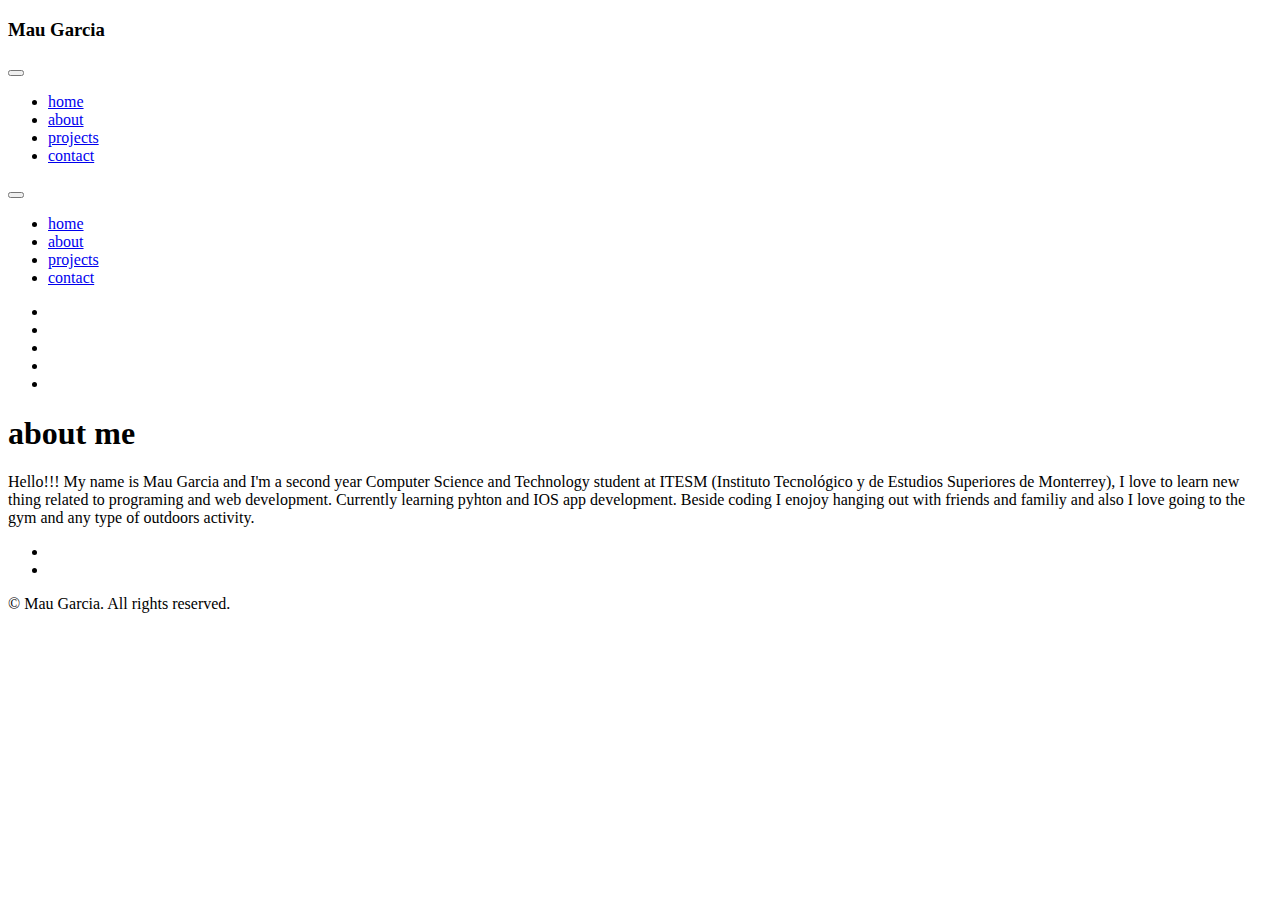
==== about.html @ 46424d96 "Add files via upload" ====
<!DOCTYPE html>
<html lang="en">
  <head>
    <meta charset="UTF-8" />
    <meta name="viewport" content="width=device-width, initial-scale=1.0" />
    <title>Mau Garcia || About</title>
    <link
      rel="stylesheet"
      href="./fontawesome-free-5.12.1-web/css/all.min.css"
    />
    <!-- css -->
    <link rel="stylesheet" href="./css/styles.css" />
  </head>

  <body>
    <!-- navbar -->
    <nav class="nav" id="nav">
      <div class="nav-center">
        <!-- nav header -->
        <div class="nav-header">
          <h3 class="title">Mau Garcia</h3>
          <button class="nav-btn" id="nav-btn">
            <i class="fas fa-bars"></i>
          </button>
        </div>
        <!-- nav links -->
        <ul class="nav-links">
          <li><a href="index.html">home</a></li>
          <li><a href="about.html">about</a></li>
          <li><a href="projects.html">projects</a></li>
          <li><a href="contact.html">contact</a></li>
        </ul>
      </div>
    </nav>
    <!-- end of navbar -->
    <!-- sidebar -->
    <aside class="sidebar" id="sidebar">
      <div>
        <button id="close-btn" class="close-btn">
          <i class="fas fa-times"></i>
        </button>
        <ul class="sidebar-links">
          <li><a href="index.html">home</a></li>
          <li><a href="about.html">about</a></li>
          <li><a href="projects.html">projects</a></li>
          <li><a href="contact.html">contact</a></li>
        </ul>
        <ul class="social-icons">
          <!-- single item -->
          <li>
            <a href="https://www.twitter.com" class="social-icon">
              <i class="fab fa-facebook"></i>
            </a>
          </li>
          <!-- end of single item -->
          <!-- single item -->
          <li>
            <a href="https://www.twitter.com" class="social-icon">
              <i class="fab fa-linkedin"></i>
            </a>
          </li>
          <!-- end of single item -->
          <!-- single item -->
          <li>
            <a
              href="https://www.twitter.com"
              class="social-icon"
              target="blank"
            >
              <i class="fab fa-squarespace"></i>
            </a>
          </li>
          <!-- end of single item -->
          <!-- single item -->
          <li>
            <a
              href="https://www.twitter.com"
              class="social-icon"
              target="blank"
            >
              <i class="fab fa-behance"></i>
            </a>
          </li>
          <!-- end of single item -->
          <!-- single item -->
          <li>
            <a
              href="https://www.twitter.com"
              class="social-icon"
              target="blank"
            >
              <i class="fab fa-instagram"></i>
            </a>
          </li>
          <!-- end of single item -->
        </ul>
      </div>
    </aside>
    <!-- end of sidebar -->

    <!-- ############## -->
    <!-- ############## -->
    <!-- ############## -->
    <!-- ############## -->

    <section class="section single-page">
      <!-- section-title -->
      <div class="section-title">
        <h1>about me</h1>
        <div class="underline"></div>
      </div>
      <!-- end section-title -->
      <div class="section-center page-info">
        <!-- about page -->
        <p class="info-contact">
          Hello!!! My name is Mau Garcia and I'm a second year Computer Science
          and Technology student at ITESM (Instituto Tecnológico y de Estudios
          Superiores de Monterrey), I love to learn new thing related to
          programing and web development. Currently learning pyhton and IOS app
          development. Beside coding I enojoy hanging out with friends and
          familiy and also I love going to the gym and any type of outdoors
          activity.
        </p>
      </div>
    </section>
    <!-- ############## -->
    <!-- ############## -->
    <!-- ############## -->
    <!-- ############## -->

    <!-- footer -->
    <footer class="footer">
      <ul class="social-icons">
        <!-- single item -->
        <li>
          <a href="https://github.com/maugarciav" class="social-icon">
            <i class="fab fa-github"></i>
          </a>
        </li>
        <!-- end of single item -->
        <!-- single item -->
        <li>
          <a
            href="https://www.linkedin.com/in/mau-garcia-villanueva-231003251/"
            class="social-icon"
          >
            <i class="fab fa-linkedin"></i>
          </a>
          <!-- end of single item -->
        </li>
      </ul>
      <p>&copy; <span id="date"></span> Mau Garcia. All rights reserved.</p>
    </footer>

    <script src="./js/app.js"></script>
  </body>
</html>
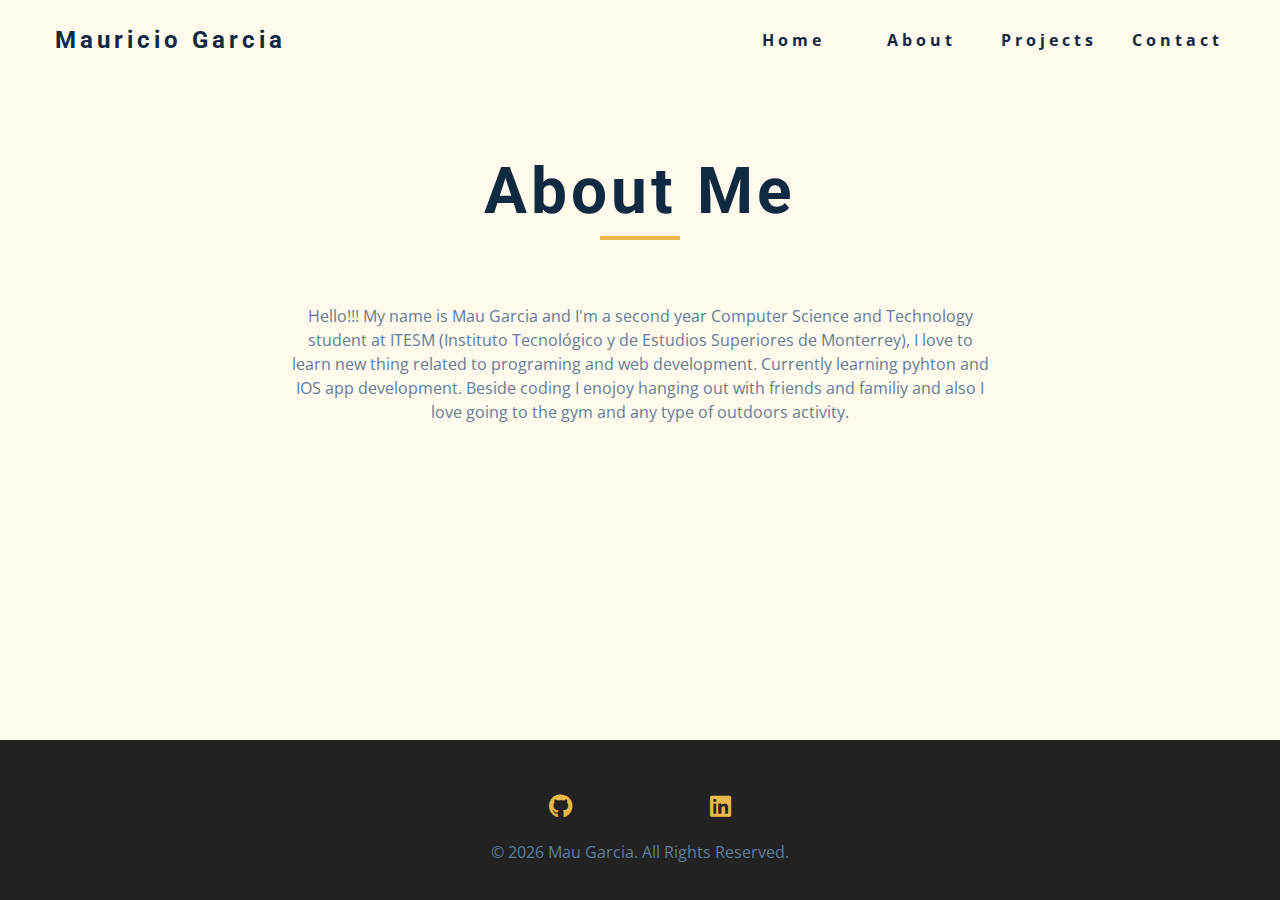
==== commit 5df018f1: "Update about.html" ====
--- a/about.html
+++ b/about.html
@@ -3,7 +3,7 @@
   <head>
     <meta charset="UTF-8" />
     <meta name="viewport" content="width=device-width, initial-scale=1.0" />
-    <title>Mau Garcia || About</title>
+    <title>Mauricio Garcia || About</title>
     <link
       rel="stylesheet"
       href="./fontawesome-free-5.12.1-web/css/all.min.css"
@@ -18,7 +18,7 @@
       <div class="nav-center">
         <!-- nav header -->
         <div class="nav-header">
-          <h3 class="title">Mau Garcia</h3>
+          <h3 class="title">Mauricio Garcia</h3>
           <button class="nav-btn" id="nav-btn">
             <i class="fas fa-bars"></i>
           </button>
--- a/fontawesome-free-5.12.1-web/css/all.min.css
+++ b/fontawesome-free-5.12.1-web/css/all.min.css
@@ -0,0 +1,5 @@
+/*!
+ * Font Awesome Free 5.12.1 by @fontawesome - https://fontawesome.com
+ * License - https://fontawesome.com/license/free (Icons: CC BY 4.0, Fonts: SIL OFL 1.1, Code: MIT License)
+ */
+.fa,.fab,.fad,.fal,.far,.fas{-moz-osx-font-smoothing:grayscale;-webkit-font-smoothing:antialiased;display:inline-block;font-style:normal;font-variant:normal;text-rendering:auto;line-height:1}.fa-lg{font-size:1.33333em;line-height:.75em;vertical-align:-.0667em}.fa-xs{font-size:.75em}.fa-sm{font-size:.875em}.fa-1x{font-size:1em}.fa-2x{font-size:2em}.fa-3x{font-size:3em}.fa-4x{font-size:4em}.fa-5x{font-size:5em}.fa-6x{font-size:6em}.fa-7x{font-size:7em}.fa-8x{font-size:8em}.fa-9x{font-size:9em}.fa-10x{font-size:10em}.fa-fw{text-align:center;width:1.25em}.fa-ul{list-style-type:none;margin-left:2.5em;padding-left:0}.fa-ul>li{position:relative}.fa-li{left:-2em;position:absolute;text-align:center;width:2em;line-height:inherit}.fa-border{border:.08em solid #eee;border-radius:.1em;padding:.2em .25em .15em}.fa-pull-left{float:left}.fa-pull-right{float:right}.fa.fa-pull-left,.fab.fa-pull-left,.fal.fa-pull-left,.far.fa-pull-left,.fas.fa-pull-left{margin-right:.3em}.fa.fa-pull-right,.fab.fa-pull-right,.fal.fa-pull-right,.far.fa-pull-right,.fas.fa-pull-right{margin-left:.3em}.fa-spin{-webkit-animation:fa-spin 2s linear infinite;animation:fa-spin 2s linear infinite}.fa-pulse{-webkit-animation:fa-spin 1s steps(8) infinite;animation:fa-spin 1s steps(8) infinite}@-webkit-keyframes fa-spin{0%{-webkit-transform:rotate(0deg);transform:rotate(0deg)}to{-webkit-transform:rotate(1turn);transform:rotate(1turn)}}@keyframes fa-spin{0%{-webkit-transform:rotate(0deg);transform:rotate(0deg)}to{-webkit-transform:rotate(1turn);transform:rotate(1turn)}}.fa-rotate-90{-ms-filter:"progid:DXImageTransform.Microsoft.BasicImage(rotation=1)";-webkit-transform:rotate(90deg);transform:rotate(90deg)}.fa-rotate-180{-ms-filter:"progid:DXImageTransform.Microsoft.BasicImage(rotation=2)";-webkit-transform:rotate(180deg);transform:rotate(180deg)}.fa-rotate-270{-ms-filter:"progid:DXImageTransform.Microsoft.BasicImage(rotation=3)";-webkit-transform:rotate(270deg);transform:rotate(270deg)}.fa-flip-horizontal{-ms-filter:"progid:DXImageTransform.Microsoft.BasicImage(rotation=0, mirror=1)";-webkit-transform:scaleX(-1);transform:scaleX(-1)}.fa-flip-vertical{-webkit-transform:scaleY(-1);transform:scaleY(-1)}.fa-flip-both,.fa-flip-horizontal.fa-flip-vertical,.fa-flip-vertical{-ms-filter:"progid:DXImageTransform.Microsoft.BasicImage(rotation=2, mirror=1)"}.fa-flip-both,.fa-flip-horizontal.fa-flip-vertical{-webkit-transform:scale(-1);transform:scale(-1)}:root .fa-flip-both,:root .fa-flip-horizontal,:root .fa-flip-vertical,:root .fa-rotate-90,:root .fa-rotate-180,:root .fa-rotate-270{-webkit-filter:none;filter:none}.fa-stack{display:inline-block;height:2em;line-height:2em;position:relative;vertical-align:middle;width:2.5em}.fa-stack-1x,.fa-stack-2x{left:0;position:absolute;text-align:center;width:100%}.fa-stack-1x{line-height:inherit}.fa-stack-2x{font-size:2em}.fa-inverse{color:#fff}.fa-500px:before{content:"\f26e"}.fa-accessible-icon:before{content:"\f368"}.fa-accusoft:before{content:"\f369"}.fa-acquisitions-incorporated:before{content:"\f6af"}.fa-ad:before{content:"\f641"}.fa-address-book:before{content:"\f2b9"}.fa-address-card:before{content:"\f2bb"}.fa-adjust:before{content:"\f042"}.fa-adn:before{content:"\f170"}.fa-adobe:before{content:"\f778"}.fa-adversal:before{content:"\f36a"}.fa-affiliatetheme:before{content:"\f36b"}.fa-air-freshener:before{content:"\f5d0"}.fa-airbnb:before{content:"\f834"}.fa-algolia:before{content:"\f36c"}.fa-align-center:before{content:"\f037"}.fa-align-justify:before{content:"\f039"}.fa-align-left:before{content:"\f036"}.fa-align-right:before{content:"\f038"}.fa-alipay:before{content:"\f642"}.fa-allergies:before{content:"\f461"}.fa-amazon:before{content:"\f270"}.fa-amazon-pay:before{content:"\f42c"}.fa-ambulance:before{content:"\f0f9"}.fa-american-sign-language-interpreting:before{content:"\f2a3"}.fa-amilia:before{content:"\f36d"}.fa-anchor:before{content:"\f13d"}.fa-android:before{content:"\f17b"}.fa-angellist:before{content:"\f209"}.fa-angle-double-down:before{content:"\f103"}.fa-angle-double-left:before{content:"\f100"}.fa-angle-double-right:before{content:"\f101"}.fa-angle-double-up:before{content:"\f102"}.fa-angle-down:before{content:"\f107"}.fa-angle-left:before{content:"\f104"}.fa-angle-right:before{content:"\f105"}.fa-angle-up:before{content:"\f106"}.fa-angry:before{content:"\f556"}.fa-angrycreative:before{content:"\f36e"}.fa-angular:before{content:"\f420"}.fa-ankh:before{content:"\f644"}.fa-app-store:before{content:"\f36f"}.fa-app-store-ios:before{content:"\f370"}.fa-apper:before{content:"\f371"}.fa-apple:before{content:"\f179"}.fa-apple-alt:before{content:"\f5d1"}.fa-apple-pay:before{content:"\f415"}.fa-archive:before{content:"\f187"}.fa-archway:before{content:"\f557"}.fa-arrow-alt-circle-down:before{content:"\f358"}.fa-arrow-alt-circle-left:before{content:"\f359"}.fa-arrow-alt-circle-right:before{content:"\f35a"}.fa-arrow-alt-circle-up:before{content:"\f35b"}.fa-arrow-circle-down:before{content:"\f0ab"}.fa-arrow-circle-left:before{content:"\f0a8"}.fa-arrow-circle-right:before{content:"\f0a9"}.fa-arrow-circle-up:before{content:"\f0aa"}.fa-arrow-down:before{content:"\f063"}.fa-arrow-left:before{content:"\f060"}.fa-arrow-right:before{content:"\f061"}.fa-arrow-up:before{content:"\f062"}.fa-arrows-alt:before{content:"\f0b2"}.fa-arrows-alt-h:before{content:"\f337"}.fa-arrows-alt-v:before{content:"\f338"}.fa-artstation:before{content:"\f77a"}.fa-assistive-listening-systems:before{content:"\f2a2"}.fa-asterisk:before{content:"\f069"}.fa-asymmetrik:before{content:"\f372"}.fa-at:before{content:"\f1fa"}.fa-atlas:before{content:"\f558"}.fa-atlassian:before{content:"\f77b"}.fa-atom:before{content:"\f5d2"}.fa-audible:before{content:"\f373"}.fa-audio-description:before{content:"\f29e"}.fa-autoprefixer:before{content:"\f41c"}.fa-avianex:before{content:"\f374"}.fa-aviato:before{content:"\f421"}.fa-award:before{content:"\f559"}.fa-aws:before{content:"\f375"}.fa-baby:before{content:"\f77c"}.fa-baby-carriage:before{content:"\f77d"}.fa-backspace:before{content:"\f55a"}.fa-backward:before{content:"\f04a"}.fa-bacon:before{content:"\f7e5"}.fa-bahai:before{content:"\f666"}.fa-balance-scale:before{content:"\f24e"}.fa-balance-scale-left:before{content:"\f515"}.fa-balance-scale-right:before{content:"\f516"}.fa-ban:before{content:"\f05e"}.fa-band-aid:before{content:"\f462"}.fa-bandcamp:before{content:"\f2d5"}.fa-barcode:before{content:"\f02a"}.fa-bars:before{content:"\f0c9"}.fa-baseball-ball:before{content:"\f433"}.fa-basketball-ball:before{content:"\f434"}.fa-bath:before{content:"\f2cd"}.fa-battery-empty:before{content:"\f244"}.fa-battery-full:before{content:"\f240"}.fa-battery-half:before{content:"\f242"}.fa-battery-quarter:before{content:"\f243"}.fa-battery-three-quarters:before{content:"\f241"}.fa-battle-net:before{content:"\f835"}.fa-bed:before{content:"\f236"}.fa-beer:before{content:"\f0fc"}.fa-behance:before{content:"\f1b4"}.fa-behance-square:before{content:"\f1b5"}.fa-bell:before{content:"\f0f3"}.fa-bell-slash:before{content:"\f1f6"}.fa-bezier-curve:before{content:"\f55b"}.fa-bible:before{content:"\f647"}.fa-bicycle:before{content:"\f206"}.fa-biking:before{content:"\f84a"}.fa-bimobject:before{content:"\f378"}.fa-binoculars:before{content:"\f1e5"}.fa-biohazard:before{content:"\f780"}.fa-birthday-cake:before{content:"\f1fd"}.fa-bitbucket:before{content:"\f171"}.fa-bitcoin:before{content:"\f379"}.fa-bity:before{content:"\f37a"}.fa-black-tie:before{content:"\f27e"}.fa-blackberry:before{content:"\f37b"}.fa-blender:before{content:"\f517"}.fa-blender-phone:before{content:"\f6b6"}.fa-blind:before{content:"\f29d"}.fa-blog:before{content:"\f781"}.fa-blogger:before{content:"\f37c"}.fa-blogger-b:before{content:"\f37d"}.fa-bluetooth:before{content:"\f293"}.fa-bluetooth-b:before{content:"\f294"}.fa-bold:before{content:"\f032"}.fa-bolt:before{content:"\f0e7"}.fa-bomb:before{content:"\f1e2"}.fa-bone:before{content:"\f5d7"}.fa-bong:before{content:"\f55c"}.fa-book:before{content:"\f02d"}.fa-book-dead:before{content:"\f6b7"}.fa-book-medical:before{content:"\f7e6"}.fa-book-open:before{content:"\f518"}.fa-book-reader:before{content:"\f5da"}.fa-bookmark:before{content:"\f02e"}.fa-bootstrap:before{content:"\f836"}.fa-border-all:before{content:"\f84c"}.fa-border-none:before{content:"\f850"}.fa-border-style:before{content:"\f853"}.fa-bowling-ball:before{content:"\f436"}.fa-box:before{content:"\f466"}.fa-box-open:before{content:"\f49e"}.fa-boxes:before{content:"\f468"}.fa-braille:before{content:"\f2a1"}.fa-brain:before{content:"\f5dc"}.fa-bread-slice:before{content:"\f7ec"}.fa-briefcase:before{content:"\f0b1"}.fa-briefcase-medical:before{content:"\f469"}.fa-broadcast-tower:before{content:"\f519"}.fa-broom:before{content:"\f51a"}.fa-brush:before{content:"\f55d"}.fa-btc:before{content:"\f15a"}.fa-buffer:before{content:"\f837"}.fa-bug:before{content:"\f188"}.fa-building:before{content:"\f1ad"}.fa-bullhorn:before{content:"\f0a1"}.fa-bullseye:before{content:"\f140"}.fa-burn:before{content:"\f46a"}.fa-buromobelexperte:before{content:"\f37f"}.fa-bus:before{content:"\f207"}.fa-bus-alt:before{content:"\f55e"}.fa-business-time:before{content:"\f64a"}.fa-buy-n-large:before{content:"\f8a6"}.fa-buysellads:before{content:"\f20d"}.fa-calculator:before{content:"\f1ec"}.fa-calendar:before{content:"\f133"}.fa-calendar-alt:before{content:"\f073"}.fa-calendar-check:before{content:"\f274"}.fa-calendar-day:before{content:"\f783"}.fa-calendar-minus:before{content:"\f272"}.fa-calendar-plus:before{content:"\f271"}.fa-calendar-times:before{content:"\f273"}.fa-calendar-week:before{content:"\f784"}.fa-camera:before{content:"\f030"}.fa-camera-retro:before{content:"\f083"}.fa-campground:before{content:"\f6bb"}.fa-canadian-maple-leaf:before{content:"\f785"}.fa-candy-cane:before{content:"\f786"}.fa-cannabis:before{content:"\f55f"}.fa-capsules:before{content:"\f46b"}.fa-car:before{content:"\f1b9"}.fa-car-alt:before{content:"\f5de"}.fa-car-battery:before{content:"\f5df"}.fa-car-crash:before{content:"\f5e1"}.fa-car-side:before{content:"\f5e4"}.fa-caravan:before{content:"\f8ff"}.fa-caret-down:before{content:"\f0d7"}.fa-caret-left:before{content:"\f0d9"}.fa-caret-right:before{content:"\f0da"}.fa-caret-square-down:before{content:"\f150"}.fa-caret-square-left:before{content:"\f191"}.fa-caret-square-right:before{content:"\f152"}.fa-caret-square-up:before{content:"\f151"}.fa-caret-up:before{content:"\f0d8"}.fa-carrot:before{content:"\f787"}.fa-cart-arrow-down:before{content:"\f218"}.fa-cart-plus:before{content:"\f217"}.fa-cash-register:before{content:"\f788"}.fa-cat:before{content:"\f6be"}.fa-cc-amazon-pay:before{content:"\f42d"}.fa-cc-amex:before{content:"\f1f3"}.fa-cc-apple-pay:before{content:"\f416"}.fa-cc-diners-club:before{content:"\f24c"}.fa-cc-discover:before{content:"\f1f2"}.fa-cc-jcb:before{content:"\f24b"}.fa-cc-mastercard:before{content:"\f1f1"}.fa-cc-paypal:before{content:"\f1f4"}.fa-cc-stripe:before{content:"\f1f5"}.fa-cc-visa:before{content:"\f1f0"}.fa-centercode:before{content:"\f380"}.fa-centos:before{content:"\f789"}.fa-certificate:before{content:"\f0a3"}.fa-chair:before{content:"\f6c0"}.fa-chalkboard:before{content:"\f51b"}.fa-chalkboard-teacher:before{content:"\f51c"}.fa-charging-station:before{content:"\f5e7"}.fa-chart-area:before{content:"\f1fe"}.fa-chart-bar:before{content:"\f080"}.fa-chart-line:before{content:"\f201"}.fa-chart-pie:before{content:"\f200"}.fa-check:before{content:"\f00c"}.fa-check-circle:before{content:"\f058"}.fa-check-double:before{content:"\f560"}.fa-check-square:before{content:"\f14a"}.fa-cheese:before{content:"\f7ef"}.fa-chess:before{content:"\f439"}.fa-chess-bishop:before{content:"\f43a"}.fa-chess-board:before{content:"\f43c"}.fa-chess-king:before{content:"\f43f"}.fa-chess-knight:before{content:"\f441"}.fa-chess-pawn:before{content:"\f443"}.fa-chess-queen:before{content:"\f445"}.fa-chess-rook:before{content:"\f447"}.fa-chevron-circle-down:before{content:"\f13a"}.fa-chevron-circle-left:before{content:"\f137"}.fa-chevron-circle-right:before{content:"\f138"}.fa-chevron-circle-up:before{content:"\f139"}.fa-chevron-down:before{content:"\f078"}.fa-chevron-left:before{content:"\f053"}.fa-chevron-right:before{content:"\f054"}.fa-chevron-up:before{content:"\f077"}.fa-child:before{content:"\f1ae"}.fa-chrome:before{content:"\f268"}.fa-chromecast:before{content:"\f838"}.fa-church:before{content:"\f51d"}.fa-circle:before{content:"\f111"}.fa-circle-notch:before{content:"\f1ce"}.fa-city:before{content:"\f64f"}.fa-clinic-medical:before{content:"\f7f2"}.fa-clipboard:before{content:"\f328"}.fa-clipboard-check:before{content:"\f46c"}.fa-clipboard-list:before{content:"\f46d"}.fa-clock:before{content:"\f017"}.fa-clone:before{content:"\f24d"}.fa-closed-captioning:before{content:"\f20a"}.fa-cloud:before{content:"\f0c2"}.fa-cloud-download-alt:before{content:"\f381"}.fa-cloud-meatball:before{content:"\f73b"}.fa-cloud-moon:before{content:"\f6c3"}.fa-cloud-moon-rain:before{content:"\f73c"}.fa-cloud-rain:before{content:"\f73d"}.fa-cloud-showers-heavy:before{content:"\f740"}.fa-cloud-sun:before{content:"\f6c4"}.fa-cloud-sun-rain:before{content:"\f743"}.fa-cloud-upload-alt:before{content:"\f382"}.fa-cloudscale:before{content:"\f383"}.fa-cloudsmith:before{content:"\f384"}.fa-cloudversify:before{content:"\f385"}.fa-cocktail:before{content:"\f561"}.fa-code:before{content:"\f121"}.fa-code-branch:before{content:"\f126"}.fa-codepen:before{content:"\f1cb"}.fa-codiepie:before{content:"\f284"}.fa-coffee:before{content:"\f0f4"}.fa-cog:before{content:"\f013"}.fa-cogs:before{content:"\f085"}.fa-coins:before{content:"\f51e"}.fa-columns:before{content:"\f0db"}.fa-comment:before{content:"\f075"}.fa-comment-alt:before{content:"\f27a"}.fa-comment-dollar:before{content:"\f651"}.fa-comment-dots:before{content:"\f4ad"}.fa-comment-medical:before{content:"\f7f5"}.fa-comment-slash:before{content:"\f4b3"}.fa-comments:before{content:"\f086"}.fa-comments-dollar:before{content:"\f653"}.fa-compact-disc:before{content:"\f51f"}.fa-compass:before{content:"\f14e"}.fa-compress:before{content:"\f066"}.fa-compress-alt:before{content:"\f422"}.fa-compress-arrows-alt:before{content:"\f78c"}.fa-concierge-bell:before{content:"\f562"}.fa-confluence:before{content:"\f78d"}.fa-connectdevelop:before{content:"\f20e"}.fa-contao:before{content:"\f26d"}.fa-cookie:before{content:"\f563"}.fa-cookie-bite:before{content:"\f564"}.fa-copy:before{content:"\f0c5"}.fa-copyright:before{content:"\f1f9"}.fa-cotton-bureau:before{content:"\f89e"}.fa-couch:before{content:"\f4b8"}.fa-cpanel:before{content:"\f388"}.fa-creative-commons:before{content:"\f25e"}.fa-creative-commons-by:before{content:"\f4e7"}.fa-creative-commons-nc:before{content:"\f4e8"}.fa-creative-commons-nc-eu:before{content:"\f4e9"}.fa-creative-commons-nc-jp:before{content:"\f4ea"}.fa-creative-commons-nd:before{content:"\f4eb"}.fa-creative-commons-pd:before{content:"\f4ec"}.fa-creative-commons-pd-alt:before{content:"\f4ed"}.fa-creative-commons-remix:before{content:"\f4ee"}.fa-creative-commons-sa:before{content:"\f4ef"}.fa-creative-commons-sampling:before{content:"\f4f0"}.fa-creative-commons-sampling-plus:before{content:"\f4f1"}.fa-creative-commons-share:before{content:"\f4f2"}.fa-creative-commons-zero:before{content:"\f4f3"}.fa-credit-card:before{content:"\f09d"}.fa-critical-role:before{content:"\f6c9"}.fa-crop:before{content:"\f125"}.fa-crop-alt:before{content:"\f565"}.fa-cross:before{content:"\f654"}.fa-crosshairs:before{content:"\f05b"}.fa-crow:before{content:"\f520"}.fa-crown:before{content:"\f521"}.fa-crutch:before{content:"\f7f7"}.fa-css3:before{content:"\f13c"}.fa-css3-alt:before{content:"\f38b"}.fa-cube:before{content:"\f1b2"}.fa-cubes:before{content:"\f1b3"}.fa-cut:before{content:"\f0c4"}.fa-cuttlefish:before{content:"\f38c"}.fa-d-and-d:before{content:"\f38d"}.fa-d-and-d-beyond:before{content:"\f6ca"}.fa-dailymotion:before{content:"\f952"}.fa-dashcube:before{content:"\f210"}.fa-database:before{content:"\f1c0"}.fa-deaf:before{content:"\f2a4"}.fa-delicious:before{content:"\f1a5"}.fa-democrat:before{content:"\f747"}.fa-deploydog:before{content:"\f38e"}.fa-deskpro:before{content:"\f38f"}.fa-desktop:before{content:"\f108"}.fa-dev:before{content:"\f6cc"}.fa-deviantart:before{content:"\f1bd"}.fa-dharmachakra:before{content:"\f655"}.fa-dhl:before{content:"\f790"}.fa-diagnoses:before{content:"\f470"}.fa-diaspora:before{content:"\f791"}.fa-dice:before{content:"\f522"}.fa-dice-d20:before{content:"\f6cf"}.fa-dice-d6:before{content:"\f6d1"}.fa-dice-five:before{content:"\f523"}.fa-dice-four:before{content:"\f524"}.fa-dice-one:before{content:"\f525"}.fa-dice-six:before{content:"\f526"}.fa-dice-three:before{content:"\f527"}.fa-dice-two:before{content:"\f528"}.fa-digg:before{content:"\f1a6"}.fa-digital-ocean:before{content:"\f391"}.fa-digital-tachograph:before{content:"\f566"}.fa-directions:before{content:"\f5eb"}.fa-discord:before{content:"\f392"}.fa-discourse:before{content:"\f393"}.fa-divide:before{content:"\f529"}.fa-dizzy:before{content:"\f567"}.fa-dna:before{content:"\f471"}.fa-dochub:before{content:"\f394"}.fa-docker:before{content:"\f395"}.fa-dog:before{content:"\f6d3"}.fa-dollar-sign:before{content:"\f155"}.fa-dolly:before{content:"\f472"}.fa-dolly-flatbed:before{content:"\f474"}.fa-donate:before{content:"\f4b9"}.fa-door-closed:before{content:"\f52a"}.fa-door-open:before{content:"\f52b"}.fa-dot-circle:before{content:"\f192"}.fa-dove:before{content:"\f4ba"}.fa-download:before{content:"\f019"}.fa-draft2digital:before{content:"\f396"}.fa-drafting-compass:before{content:"\f568"}.fa-dragon:before{content:"\f6d5"}.fa-draw-polygon:before{content:"\f5ee"}.fa-dribbble:before{content:"\f17d"}.fa-dribbble-square:before{content:"\f397"}.fa-dropbox:before{content:"\f16b"}.fa-drum:before{content:"\f569"}.fa-drum-steelpan:before{content:"\f56a"}.fa-drumstick-bite:before{content:"\f6d7"}.fa-drupal:before{content:"\f1a9"}.fa-dumbbell:before{content:"\f44b"}.fa-dumpster:before{content:"\f793"}.fa-dumpster-fire:before{content:"\f794"}.fa-dungeon:before{content:"\f6d9"}.fa-dyalog:before{content:"\f399"}.fa-earlybirds:before{content:"\f39a"}.fa-ebay:before{content:"\f4f4"}.fa-edge:before{content:"\f282"}.fa-edit:before{content:"\f044"}.fa-egg:before{content:"\f7fb"}.fa-eject:before{content:"\f052"}.fa-elementor:before{content:"\f430"}.fa-ellipsis-h:before{content:"\f141"}.fa-ellipsis-v:before{content:"\f142"}.fa-ello:before{content:"\f5f1"}.fa-ember:before{content:"\f423"}.fa-empire:before{content:"\f1d1"}.fa-envelope:before{content:"\f0e0"}.fa-envelope-open:before{content:"\f2b6"}.fa-envelope-open-text:before{content:"\f658"}.fa-envelope-square:before{content:"\f199"}.fa-envira:before{content:"\f299"}.fa-equals:before{content:"\f52c"}.fa-eraser:before{content:"\f12d"}.fa-erlang:before{content:"\f39d"}.fa-ethereum:before{content:"\f42e"}.fa-ethernet:before{content:"\f796"}.fa-etsy:before{content:"\f2d7"}.fa-euro-sign:before{content:"\f153"}.fa-evernote:before{content:"\f839"}.fa-exchange-alt:before{content:"\f362"}.fa-exclamation:before{content:"\f12a"}.fa-exclamation-circle:before{content:"\f06a"}.fa-exclamation-triangle:before{content:"\f071"}.fa-expand:before{content:"\f065"}.fa-expand-alt:before{content:"\f424"}.fa-expand-arrows-alt:before{content:"\f31e"}.fa-expeditedssl:before{content:"\f23e"}.fa-external-link-alt:before{content:"\f35d"}.fa-external-link-square-alt:before{content:"\f360"}.fa-eye:before{content:"\f06e"}.fa-eye-dropper:before{content:"\f1fb"}.fa-eye-slash:before{content:"\f070"}.fa-facebook:before{content:"\f09a"}.fa-facebook-f:before{content:"\f39e"}.fa-facebook-messenger:before{content:"\f39f"}.fa-facebook-square:before{content:"\f082"}.fa-fan:before{content:"\f863"}.fa-fantasy-flight-games:before{content:"\f6dc"}.fa-fast-backward:before{content:"\f049"}.fa-fast-forward:before{content:"\f050"}.fa-fax:before{content:"\f1ac"}.fa-feather:before{content:"\f52d"}.fa-feather-alt:before{content:"\f56b"}.fa-fedex:before{content:"\f797"}.fa-fedora:before{content:"\f798"}.fa-female:before{content:"\f182"}.fa-fighter-jet:before{content:"\f0fb"}.fa-figma:before{content:"\f799"}.fa-file:before{content:"\f15b"}.fa-file-alt:before{content:"\f15c"}.fa-file-archive:before{content:"\f1c6"}.fa-file-audio:before{content:"\f1c7"}.fa-file-code:before{content:"\f1c9"}.fa-file-contract:before{content:"\f56c"}.fa-file-csv:before{content:"\f6dd"}.fa-file-download:before{content:"\f56d"}.fa-file-excel:before{content:"\f1c3"}.fa-file-export:before{content:"\f56e"}.fa-file-image:before{content:"\f1c5"}.fa-file-import:before{content:"\f56f"}.fa-file-invoice:before{content:"\f570"}.fa-file-invoice-dollar:before{content:"\f571"}.fa-file-medical:before{content:"\f477"}.fa-file-medical-alt:before{content:"\f478"}.fa-file-pdf:before{content:"\f1c1"}.fa-file-powerpoint:before{content:"\f1c4"}.fa-file-prescription:before{content:"\f572"}.fa-file-signature:before{content:"\f573"}.fa-file-upload:before{content:"\f574"}.fa-file-video:before{content:"\f1c8"}.fa-file-word:before{content:"\f1c2"}.fa-fill:before{content:"\f575"}.fa-fill-drip:before{content:"\f576"}.fa-film:before{content:"\f008"}.fa-filter:before{content:"\f0b0"}.fa-fingerprint:before{content:"\f577"}.fa-fire:before{content:"\f06d"}.fa-fire-alt:before{content:"\f7e4"}.fa-fire-extinguisher:before{content:"\f134"}.fa-firefox:before{content:"\f269"}.fa-firefox-browser:before{content:"\f907"}.fa-first-aid:before{content:"\f479"}.fa-first-order:before{content:"\f2b0"}.fa-first-order-alt:before{content:"\f50a"}.fa-firstdraft:before{content:"\f3a1"}.fa-fish:before{content:"\f578"}.fa-fist-raised:before{content:"\f6de"}.fa-flag:before{content:"\f024"}.fa-flag-checkered:before{content:"\f11e"}.fa-flag-usa:before{content:"\f74d"}.fa-flask:before{content:"\f0c3"}.fa-flickr:before{content:"\f16e"}.fa-flipboard:before{content:"\f44d"}.fa-flushed:before{content:"\f579"}.fa-fly:before{content:"\f417"}.fa-folder:before{content:"\f07b"}.fa-folder-minus:before{content:"\f65d"}.fa-folder-open:before{content:"\f07c"}.fa-folder-plus:before{content:"\f65e"}.fa-font:before{content:"\f031"}.fa-font-awesome:before{content:"\f2b4"}.fa-font-awesome-alt:before{content:"\f35c"}.fa-font-awesome-flag:before{content:"\f425"}.fa-font-awesome-logo-full:before{content:"\f4e6"}.fa-fonticons:before{content:"\f280"}.fa-fonticons-fi:before{content:"\f3a2"}.fa-football-ball:before{content:"\f44e"}.fa-fort-awesome:before{content:"\f286"}.fa-fort-awesome-alt:before{content:"\f3a3"}.fa-forumbee:before{content:"\f211"}.fa-forward:before{content:"\f04e"}.fa-foursquare:before{content:"\f180"}.fa-free-code-camp:before{content:"\f2c5"}.fa-freebsd:before{content:"\f3a4"}.fa-frog:before{content:"\f52e"}.fa-frown:before{content:"\f119"}.fa-frown-open:before{content:"\f57a"}.fa-fulcrum:before{content:"\f50b"}.fa-funnel-dollar:before{content:"\f662"}.fa-futbol:before{content:"\f1e3"}.fa-galactic-republic:before{content:"\f50c"}.fa-galactic-senate:before{content:"\f50d"}.fa-gamepad:before{content:"\f11b"}.fa-gas-pump:before{content:"\f52f"}.fa-gavel:before{content:"\f0e3"}.fa-gem:before{content:"\f3a5"}.fa-genderless:before{content:"\f22d"}.fa-get-pocket:before{content:"\f265"}.fa-gg:before{content:"\f260"}.fa-gg-circle:before{content:"\f261"}.fa-ghost:before{content:"\f6e2"}.fa-gift:before{content:"\f06b"}.fa-gifts:before{content:"\f79c"}.fa-git:before{content:"\f1d3"}.fa-git-alt:before{content:"\f841"}.fa-git-square:before{content:"\f1d2"}.fa-github:before{content:"\f09b"}.fa-github-alt:before{content:"\f113"}.fa-github-square:before{content:"\f092"}.fa-gitkraken:before{content:"\f3a6"}.fa-gitlab:before{content:"\f296"}.fa-gitter:before{content:"\f426"}.fa-glass-cheers:before{content:"\f79f"}.fa-glass-martini:before{content:"\f000"}.fa-glass-martini-alt:before{content:"\f57b"}.fa-glass-whiskey:before{content:"\f7a0"}.fa-glasses:before{content:"\f530"}.fa-glide:before{content:"\f2a5"}.fa-glide-g:before{content:"\f2a6"}.fa-globe:before{content:"\f0ac"}.fa-globe-africa:before{content:"\f57c"}.fa-globe-americas:before{content:"\f57d"}.fa-globe-asia:before{content:"\f57e"}.fa-globe-europe:before{content:"\f7a2"}.fa-gofore:before{content:"\f3a7"}.fa-golf-ball:before{content:"\f450"}.fa-goodreads:before{content:"\f3a8"}.fa-goodreads-g:before{content:"\f3a9"}.fa-google:before{content:"\f1a0"}.fa-google-drive:before{content:"\f3aa"}.fa-google-play:before{content:"\f3ab"}.fa-google-plus:before{content:"\f2b3"}.fa-google-plus-g:before{content:"\f0d5"}.fa-google-plus-square:before{content:"\f0d4"}.fa-google-wallet:before{content:"\f1ee"}.fa-gopuram:before{content:"\f664"}.fa-graduation-cap:before{content:"\f19d"}.fa-gratipay:before{content:"\f184"}.fa-grav:before{content:"\f2d6"}.fa-greater-than:before{content:"\f531"}.fa-greater-than-equal:before{content:"\f532"}.fa-grimace:before{content:"\f57f"}.fa-grin:before{content:"\f580"}.fa-grin-alt:before{content:"\f581"}.fa-grin-beam:before{content:"\f582"}.fa-grin-beam-sweat:before{content:"\f583"}.fa-grin-hearts:before{content:"\f584"}.fa-grin-squint:before{content:"\f585"}.fa-grin-squint-tears:before{content:"\f586"}.fa-grin-stars:before{content:"\f587"}.fa-grin-tears:before{content:"\f588"}.fa-grin-tongue:before{content:"\f589"}.fa-grin-tongue-squint:before{content:"\f58a"}.fa-grin-tongue-wink:before{content:"\f58b"}.fa-grin-wink:before{content:"\f58c"}.fa-grip-horizontal:before{content:"\f58d"}.fa-grip-lines:before{content:"\f7a4"}.fa-grip-lines-vertical:before{content:"\f7a5"}.fa-grip-vertical:before{content:"\f58e"}.fa-gripfire:before{content:"\f3ac"}.fa-grunt:before{content:"\f3ad"}.fa-guitar:before{content:"\f7a6"}.fa-gulp:before{content:"\f3ae"}.fa-h-square:before{content:"\f0fd"}.fa-hacker-news:before{content:"\f1d4"}.fa-hacker-news-square:before{content:"\f3af"}.fa-hackerrank:before{content:"\f5f7"}.fa-hamburger:before{content:"\f805"}.fa-hammer:before{content:"\f6e3"}.fa-hamsa:before{content:"\f665"}.fa-hand-holding:before{content:"\f4bd"}.fa-hand-holding-heart:before{content:"\f4be"}.fa-hand-holding-usd:before{content:"\f4c0"}.fa-hand-lizard:before{content:"\f258"}.fa-hand-middle-finger:before{content:"\f806"}.fa-hand-paper:before{content:"\f256"}.fa-hand-peace:before{content:"\f25b"}.fa-hand-point-down:before{content:"\f0a7"}.fa-hand-point-left:before{content:"\f0a5"}.fa-hand-point-right:before{content:"\f0a4"}.fa-hand-point-up:before{content:"\f0a6"}.fa-hand-pointer:before{content:"\f25a"}.fa-hand-rock:before{content:"\f255"}.fa-hand-scissors:before{content:"\f257"}.fa-hand-spock:before{content:"\f259"}.fa-hands:before{content:"\f4c2"}.fa-hands-helping:before{content:"\f4c4"}.fa-handshake:before{content:"\f2b5"}.fa-hanukiah:before{content:"\f6e6"}.fa-hard-hat:before{content:"\f807"}.fa-hashtag:before{content:"\f292"}.fa-hat-cowboy:before{content:"\f8c0"}.fa-hat-cowboy-side:before{content:"\f8c1"}.fa-hat-wizard:before{content:"\f6e8"}.fa-hdd:before{content:"\f0a0"}.fa-heading:before{content:"\f1dc"}.fa-headphones:before{content:"\f025"}.fa-headphones-alt:before{content:"\f58f"}.fa-headset:before{content:"\f590"}.fa-heart:before{content:"\f004"}.fa-heart-broken:before{content:"\f7a9"}.fa-heartbeat:before{content:"\f21e"}.fa-helicopter:before{content:"\f533"}.fa-highlighter:before{content:"\f591"}.fa-hiking:before{content:"\f6ec"}.fa-hippo:before{content:"\f6ed"}.fa-hips:before{content:"\f452"}.fa-hire-a-helper:before{content:"\f3b0"}.fa-history:before{content:"\f1da"}.fa-hockey-puck:before{content:"\f453"}.fa-holly-berry:before{content:"\f7aa"}.fa-home:before{content:"\f015"}.fa-hooli:before{content:"\f427"}.fa-hornbill:before{content:"\f592"}.fa-horse:before{content:"\f6f0"}.fa-horse-head:before{content:"\f7ab"}.fa-hospital:before{content:"\f0f8"}.fa-hospital-alt:before{content:"\f47d"}.fa-hospital-symbol:before{content:"\f47e"}.fa-hot-tub:before{content:"\f593"}.fa-hotdog:before{content:"\f80f"}.fa-hotel:before{content:"\f594"}.fa-hotjar:before{content:"\f3b1"}.fa-hourglass:before{content:"\f254"}.fa-hourglass-end:before{content:"\f253"}.fa-hourglass-half:before{content:"\f252"}.fa-hourglass-start:before{content:"\f251"}.fa-house-damage:before{content:"\f6f1"}.fa-houzz:before{content:"\f27c"}.fa-hryvnia:before{content:"\f6f2"}.fa-html5:before{content:"\f13b"}.fa-hubspot:before{content:"\f3b2"}.fa-i-cursor:before{content:"\f246"}.fa-ice-cream:before{content:"\f810"}.fa-icicles:before{content:"\f7ad"}.fa-icons:before{content:"\f86d"}.fa-id-badge:before{content:"\f2c1"}.fa-id-card:before{content:"\f2c2"}.fa-id-card-alt:before{content:"\f47f"}.fa-ideal:before{content:"\f913"}.fa-igloo:before{content:"\f7ae"}.fa-image:before{content:"\f03e"}.fa-images:before{content:"\f302"}.fa-imdb:before{content:"\f2d8"}.fa-inbox:before{content:"\f01c"}.fa-indent:before{content:"\f03c"}.fa-industry:before{content:"\f275"}.fa-infinity:before{content:"\f534"}.fa-info:before{content:"\f129"}.fa-info-circle:before{content:"\f05a"}.fa-instagram:before{content:"\f16d"}.fa-instagram-square:before{content:"\f955"}.fa-intercom:before{content:"\f7af"}.fa-internet-explorer:before{content:"\f26b"}.fa-invision:before{content:"\f7b0"}.fa-ioxhost:before{content:"\f208"}.fa-italic:before{content:"\f033"}.fa-itch-io:before{content:"\f83a"}.fa-itunes:before{content:"\f3b4"}.fa-itunes-note:before{content:"\f3b5"}.fa-java:before{content:"\f4e4"}.fa-jedi:before{content:"\f669"}.fa-jedi-order:before{content:"\f50e"}.fa-jenkins:before{content:"\f3b6"}.fa-jira:before{content:"\f7b1"}.fa-joget:before{content:"\f3b7"}.fa-joint:before{content:"\f595"}.fa-joomla:before{content:"\f1aa"}.fa-journal-whills:before{content:"\f66a"}.fa-js:before{content:"\f3b8"}.fa-js-square:before{content:"\f3b9"}.fa-jsfiddle:before{content:"\f1cc"}.fa-kaaba:before{content:"\f66b"}.fa-kaggle:before{content:"\f5fa"}.fa-key:before{content:"\f084"}.fa-keybase:before{content:"\f4f5"}.fa-keyboard:before{content:"\f11c"}.fa-keycdn:before{content:"\f3ba"}.fa-khanda:before{content:"\f66d"}.fa-kickstarter:before{content:"\f3bb"}.fa-kickstarter-k:before{content:"\f3bc"}.fa-kiss:before{content:"\f596"}.fa-kiss-beam:before{content:"\f597"}.fa-kiss-wink-heart:before{content:"\f598"}.fa-kiwi-bird:before{content:"\f535"}.fa-korvue:before{content:"\f42f"}.fa-landmark:before{content:"\f66f"}.fa-language:before{content:"\f1ab"}.fa-laptop:before{content:"\f109"}.fa-laptop-code:before{content:"\f5fc"}.fa-laptop-medical:before{content:"\f812"}.fa-laravel:before{content:"\f3bd"}.fa-lastfm:before{content:"\f202"}.fa-lastfm-square:before{content:"\f203"}.fa-laugh:before{content:"\f599"}.fa-laugh-beam:before{content:"\f59a"}.fa-laugh-squint:before{content:"\f59b"}.fa-laugh-wink:before{content:"\f59c"}.fa-layer-group:before{content:"\f5fd"}.fa-leaf:before{content:"\f06c"}.fa-leanpub:before{content:"\f212"}.fa-lemon:before{content:"\f094"}.fa-less:before{content:"\f41d"}.fa-less-than:before{content:"\f536"}.fa-less-than-equal:before{content:"\f537"}.fa-level-down-alt:before{content:"\f3be"}.fa-level-up-alt:before{content:"\f3bf"}.fa-life-ring:before{content:"\f1cd"}.fa-lightbulb:before{content:"\f0eb"}.fa-line:before{content:"\f3c0"}.fa-link:before{content:"\f0c1"}.fa-linkedin:before{content:"\f08c"}.fa-linkedin-in:before{content:"\f0e1"}.fa-linode:before{content:"\f2b8"}.fa-linux:before{content:"\f17c"}.fa-lira-sign:before{content:"\f195"}.fa-list:before{content:"\f03a"}.fa-list-alt:before{content:"\f022"}.fa-list-ol:before{content:"\f0cb"}.fa-list-ul:before{content:"\f0ca"}.fa-location-arrow:before{content:"\f124"}.fa-lock:before{content:"\f023"}.fa-lock-open:before{content:"\f3c1"}.fa-long-arrow-alt-down:before{content:"\f309"}.fa-long-arrow-alt-left:before{content:"\f30a"}.fa-long-arrow-alt-right:before{content:"\f30b"}.fa-long-arrow-alt-up:before{content:"\f30c"}.fa-low-vision:before{content:"\f2a8"}.fa-luggage-cart:before{content:"\f59d"}.fa-lyft:before{content:"\f3c3"}.fa-magento:before{content:"\f3c4"}.fa-magic:before{content:"\f0d0"}.fa-magnet:before{content:"\f076"}.fa-mail-bulk:before{content:"\f674"}.fa-mailchimp:before{content:"\f59e"}.fa-male:before{content:"\f183"}.fa-mandalorian:before{content:"\f50f"}.fa-map:before{content:"\f279"}.fa-map-marked:before{content:"\f59f"}.fa-map-marked-alt:before{content:"\f5a0"}.fa-map-marker:before{content:"\f041"}.fa-map-marker-alt:before{content:"\f3c5"}.fa-map-pin:before{content:"\f276"}.fa-map-signs:before{content:"\f277"}.fa-markdown:before{content:"\f60f"}.fa-marker:before{content:"\f5a1"}.fa-mars:before{content:"\f222"}.fa-mars-double:before{content:"\f227"}.fa-mars-stroke:before{content:"\f229"}.fa-mars-stroke-h:before{content:"\f22b"}.fa-mars-stroke-v:before{content:"\f22a"}.fa-mask:before{content:"\f6fa"}.fa-mastodon:before{content:"\f4f6"}.fa-maxcdn:before{content:"\f136"}.fa-mdb:before{content:"\f8ca"}.fa-medal:before{content:"\f5a2"}.fa-medapps:before{content:"\f3c6"}.fa-medium:before{content:"\f23a"}.fa-medium-m:before{content:"\f3c7"}.fa-medkit:before{content:"\f0fa"}.fa-medrt:before{content:"\f3c8"}.fa-meetup:before{content:"\f2e0"}.fa-megaport:before{content:"\f5a3"}.fa-meh:before{content:"\f11a"}.fa-meh-blank:before{content:"\f5a4"}.fa-meh-rolling-eyes:before{content:"\f5a5"}.fa-memory:before{content:"\f538"}.fa-mendeley:before{content:"\f7b3"}.fa-menorah:before{content:"\f676"}.fa-mercury:before{content:"\f223"}.fa-meteor:before{content:"\f753"}.fa-microblog:before{content:"\f91a"}.fa-microchip:before{content:"\f2db"}.fa-microphone:before{content:"\f130"}.fa-microphone-alt:before{content:"\f3c9"}.fa-microphone-alt-slash:before{content:"\f539"}.fa-microphone-slash:before{content:"\f131"}.fa-microscope:before{content:"\f610"}.fa-microsoft:before{content:"\f3ca"}.fa-minus:before{content:"\f068"}.fa-minus-circle:before{content:"\f056"}.fa-minus-square:before{content:"\f146"}.fa-mitten:before{content:"\f7b5"}.fa-mix:before{content:"\f3cb"}.fa-mixcloud:before{content:"\f289"}.fa-mixer:before{content:"\f956"}.fa-mizuni:before{content:"\f3cc"}.fa-mobile:before{content:"\f10b"}.fa-mobile-alt:before{content:"\f3cd"}.fa-modx:before{content:"\f285"}.fa-monero:before{content:"\f3d0"}.fa-money-bill:before{content:"\f0d6"}.fa-money-bill-alt:before{content:"\f3d1"}.fa-money-bill-wave:before{content:"\f53a"}.fa-money-bill-wave-alt:before{content:"\f53b"}.fa-money-check:before{content:"\f53c"}.fa-money-check-alt:before{content:"\f53d"}.fa-monument:before{content:"\f5a6"}.fa-moon:before{content:"\f186"}.fa-mortar-pestle:before{content:"\f5a7"}.fa-mosque:before{content:"\f678"}.fa-motorcycle:before{content:"\f21c"}.fa-mountain:before{content:"\f6fc"}.fa-mouse:before{content:"\f8cc"}.fa-mouse-pointer:before{content:"\f245"}.fa-mug-hot:before{content:"\f7b6"}.fa-music:before{content:"\f001"}.fa-napster:before{content:"\f3d2"}.fa-neos:before{content:"\f612"}.fa-network-wired:before{content:"\f6ff"}.fa-neuter:before{content:"\f22c"}.fa-newspaper:before{content:"\f1ea"}.fa-nimblr:before{content:"\f5a8"}.fa-node:before{content:"\f419"}.fa-node-js:before{content:"\f3d3"}.fa-not-equal:before{content:"\f53e"}.fa-notes-medical:before{content:"\f481"}.fa-npm:before{content:"\f3d4"}.fa-ns8:before{content:"\f3d5"}.fa-nutritionix:before{content:"\f3d6"}.fa-object-group:before{content:"\f247"}.fa-object-ungroup:before{content:"\f248"}.fa-odnoklassniki:before{content:"\f263"}.fa-odnoklassniki-square:before{content:"\f264"}.fa-oil-can:before{content:"\f613"}.fa-old-republic:before{content:"\f510"}.fa-om:before{content:"\f679"}.fa-opencart:before{content:"\f23d"}.fa-openid:before{content:"\f19b"}.fa-opera:before{content:"\f26a"}.fa-optin-monster:before{content:"\f23c"}.fa-orcid:before{content:"\f8d2"}.fa-osi:before{content:"\f41a"}.fa-otter:before{content:"\f700"}.fa-outdent:before{content:"\f03b"}.fa-page4:before{content:"\f3d7"}.fa-pagelines:before{content:"\f18c"}.fa-pager:before{content:"\f815"}.fa-paint-brush:before{content:"\f1fc"}.fa-paint-roller:before{content:"\f5aa"}.fa-palette:before{content:"\f53f"}.fa-palfed:before{content:"\f3d8"}.fa-pallet:before{content:"\f482"}.fa-paper-plane:before{content:"\f1d8"}.fa-paperclip:before{content:"\f0c6"}.fa-parachute-box:before{content:"\f4cd"}.fa-paragraph:before{content:"\f1dd"}.fa-parking:before{content:"\f540"}.fa-passport:before{content:"\f5ab"}.fa-pastafarianism:before{content:"\f67b"}.fa-paste:before{content:"\f0ea"}.fa-patreon:before{content:"\f3d9"}.fa-pause:before{content:"\f04c"}.fa-pause-circle:before{content:"\f28b"}.fa-paw:before{content:"\f1b0"}.fa-paypal:before{content:"\f1ed"}.fa-peace:before{content:"\f67c"}.fa-pen:before{content:"\f304"}.fa-pen-alt:before{content:"\f305"}.fa-pen-fancy:before{content:"\f5ac"}.fa-pen-nib:before{content:"\f5ad"}.fa-pen-square:before{content:"\f14b"}.fa-pencil-alt:before{content:"\f303"}.fa-pencil-ruler:before{content:"\f5ae"}.fa-penny-arcade:before{content:"\f704"}.fa-people-carry:before{content:"\f4ce"}.fa-pepper-hot:before{content:"\f816"}.fa-percent:before{content:"\f295"}.fa-percentage:before{content:"\f541"}.fa-periscope:before{content:"\f3da"}.fa-person-booth:before{content:"\f756"}.fa-phabricator:before{content:"\f3db"}.fa-phoenix-framework:before{content:"\f3dc"}.fa-phoenix-squadron:before{content:"\f511"}.fa-phone:before{content:"\f095"}.fa-phone-alt:before{content:"\f879"}.fa-phone-slash:before{content:"\f3dd"}.fa-phone-square:before{content:"\f098"}.fa-phone-square-alt:before{content:"\f87b"}.fa-phone-volume:before{content:"\f2a0"}.fa-photo-video:before{content:"\f87c"}.fa-php:before{content:"\f457"}.fa-pied-piper:before{content:"\f2ae"}.fa-pied-piper-alt:before{content:"\f1a8"}.fa-pied-piper-hat:before{content:"\f4e5"}.fa-pied-piper-pp:before{content:"\f1a7"}.fa-pied-piper-square:before{content:"\f91e"}.fa-piggy-bank:before{content:"\f4d3"}.fa-pills:before{content:"\f484"}.fa-pinterest:before{content:"\f0d2"}.fa-pinterest-p:before{content:"\f231"}.fa-pinterest-square:before{content:"\f0d3"}.fa-pizza-slice:before{content:"\f818"}.fa-place-of-worship:before{content:"\f67f"}.fa-plane:before{content:"\f072"}.fa-plane-arrival:before{content:"\f5af"}.fa-plane-departure:before{content:"\f5b0"}.fa-play:before{content:"\f04b"}.fa-play-circle:before{content:"\f144"}.fa-playstation:before{content:"\f3df"}.fa-plug:before{content:"\f1e6"}.fa-plus:before{content:"\f067"}.fa-plus-circle:before{content:"\f055"}.fa-plus-square:before{content:"\f0fe"}.fa-podcast:before{content:"\f2ce"}.fa-poll:before{content:"\f681"}.fa-poll-h:before{content:"\f682"}.fa-poo:before{content:"\f2fe"}.fa-poo-storm:before{content:"\f75a"}.fa-poop:before{content:"\f619"}.fa-portrait:before{content:"\f3e0"}.fa-pound-sign:before{content:"\f154"}.fa-power-off:before{content:"\f011"}.fa-pray:before{content:"\f683"}.fa-praying-hands:before{content:"\f684"}.fa-prescription:before{content:"\f5b1"}.fa-prescription-bottle:before{content:"\f485"}.fa-prescription-bottle-alt:before{content:"\f486"}.fa-print:before{content:"\f02f"}.fa-procedures:before{content:"\f487"}.fa-product-hunt:before{content:"\f288"}.fa-project-diagram:before{content:"\f542"}.fa-pushed:before{content:"\f3e1"}.fa-puzzle-piece:before{content:"\f12e"}.fa-python:before{content:"\f3e2"}.fa-qq:before{content:"\f1d6"}.fa-qrcode:before{content:"\f029"}.fa-question:before{content:"\f128"}.fa-question-circle:before{content:"\f059"}.fa-quidditch:before{content:"\f458"}.fa-quinscape:before{content:"\f459"}.fa-quora:before{content:"\f2c4"}.fa-quote-left:before{content:"\f10d"}.fa-quote-right:before{content:"\f10e"}.fa-quran:before{content:"\f687"}.fa-r-project:before{content:"\f4f7"}.fa-radiation:before{content:"\f7b9"}.fa-radiation-alt:before{content:"\f7ba"}.fa-rainbow:before{content:"\f75b"}.fa-random:before{content:"\f074"}.fa-raspberry-pi:before{content:"\f7bb"}.fa-ravelry:before{content:"\f2d9"}.fa-react:before{content:"\f41b"}.fa-reacteurope:before{content:"\f75d"}.fa-readme:before{content:"\f4d5"}.fa-rebel:before{content:"\f1d0"}.fa-receipt:before{content:"\f543"}.fa-record-vinyl:before{content:"\f8d9"}.fa-recycle:before{content:"\f1b8"}.fa-red-river:before{content:"\f3e3"}.fa-reddit:before{content:"\f1a1"}.fa-reddit-alien:before{content:"\f281"}.fa-reddit-square:before{content:"\f1a2"}.fa-redhat:before{content:"\f7bc"}.fa-redo:before{content:"\f01e"}.fa-redo-alt:before{content:"\f2f9"}.fa-registered:before{content:"\f25d"}.fa-remove-format:before{content:"\f87d"}.fa-renren:before{content:"\f18b"}.fa-reply:before{content:"\f3e5"}.fa-reply-all:before{content:"\f122"}.fa-replyd:before{content:"\f3e6"}.fa-republican:before{content:"\f75e"}.fa-researchgate:before{content:"\f4f8"}.fa-resolving:before{content:"\f3e7"}.fa-restroom:before{content:"\f7bd"}.fa-retweet:before{content:"\f079"}.fa-rev:before{content:"\f5b2"}.fa-ribbon:before{content:"\f4d6"}.fa-ring:before{content:"\f70b"}.fa-road:before{content:"\f018"}.fa-robot:before{content:"\f544"}.fa-rocket:before{content:"\f135"}.fa-rocketchat:before{content:"\f3e8"}.fa-rockrms:before{content:"\f3e9"}.fa-route:before{content:"\f4d7"}.fa-rss:before{content:"\f09e"}.fa-rss-square:before{content:"\f143"}.fa-ruble-sign:before{content:"\f158"}.fa-ruler:before{content:"\f545"}.fa-ruler-combined:before{content:"\f546"}.fa-ruler-horizontal:before{content:"\f547"}.fa-ruler-vertical:before{content:"\f548"}.fa-running:before{content:"\f70c"}.fa-rupee-sign:before{content:"\f156"}.fa-sad-cry:before{content:"\f5b3"}.fa-sad-tear:before{content:"\f5b4"}.fa-safari:before{content:"\f267"}.fa-salesforce:before{content:"\f83b"}.fa-sass:before{content:"\f41e"}.fa-satellite:before{content:"\f7bf"}.fa-satellite-dish:before{content:"\f7c0"}.fa-save:before{content:"\f0c7"}.fa-schlix:before{content:"\f3ea"}.fa-school:before{content:"\f549"}.fa-screwdriver:before{content:"\f54a"}.fa-scribd:before{content:"\f28a"}.fa-scroll:before{content:"\f70e"}.fa-sd-card:before{content:"\f7c2"}.fa-search:before{content:"\f002"}.fa-search-dollar:before{content:"\f688"}.fa-search-location:before{content:"\f689"}.fa-search-minus:before{content:"\f010"}.fa-search-plus:before{content:"\f00e"}.fa-searchengin:before{content:"\f3eb"}.fa-seedling:before{content:"\f4d8"}.fa-sellcast:before{content:"\f2da"}.fa-sellsy:before{content:"\f213"}.fa-server:before{content:"\f233"}.fa-servicestack:before{content:"\f3ec"}.fa-shapes:before{content:"\f61f"}.fa-share:before{content:"\f064"}.fa-share-alt:before{content:"\f1e0"}.fa-share-alt-square:before{content:"\f1e1"}.fa-share-square:before{content:"\f14d"}.fa-shekel-sign:before{content:"\f20b"}.fa-shield-alt:before{content:"\f3ed"}.fa-ship:before{content:"\f21a"}.fa-shipping-fast:before{content:"\f48b"}.fa-shirtsinbulk:before{content:"\f214"}.fa-shoe-prints:before{content:"\f54b"}.fa-shopify:before{content:"\f957"}.fa-shopping-bag:before{content:"\f290"}.fa-shopping-basket:before{content:"\f291"}.fa-shopping-cart:before{content:"\f07a"}.fa-shopware:before{content:"\f5b5"}.fa-shower:before{content:"\f2cc"}.fa-shuttle-van:before{content:"\f5b6"}.fa-sign:before{content:"\f4d9"}.fa-sign-in-alt:before{content:"\f2f6"}.fa-sign-language:before{content:"\f2a7"}.fa-sign-out-alt:before{content:"\f2f5"}.fa-signal:before{content:"\f012"}.fa-signature:before{content:"\f5b7"}.fa-sim-card:before{content:"\f7c4"}.fa-simplybuilt:before{content:"\f215"}.fa-sistrix:before{content:"\f3ee"}.fa-sitemap:before{content:"\f0e8"}.fa-sith:before{content:"\f512"}.fa-skating:before{content:"\f7c5"}.fa-sketch:before{content:"\f7c6"}.fa-skiing:before{content:"\f7c9"}.fa-skiing-nordic:before{content:"\f7ca"}.fa-skull:before{content:"\f54c"}.fa-skull-crossbones:before{content:"\f714"}.fa-skyatlas:before{content:"\f216"}.fa-skype:before{content:"\f17e"}.fa-slack:before{content:"\f198"}.fa-slack-hash:before{content:"\f3ef"}.fa-slash:before{content:"\f715"}.fa-sleigh:before{content:"\f7cc"}.fa-sliders-h:before{content:"\f1de"}.fa-slideshare:before{content:"\f1e7"}.fa-smile:before{content:"\f118"}.fa-smile-beam:before{content:"\f5b8"}.fa-smile-wink:before{content:"\f4da"}.fa-smog:before{content:"\f75f"}.fa-smoking:before{content:"\f48d"}.fa-smoking-ban:before{content:"\f54d"}.fa-sms:before{content:"\f7cd"}.fa-snapchat:before{content:"\f2ab"}.fa-snapchat-ghost:before{content:"\f2ac"}.fa-snapchat-square:before{content:"\f2ad"}.fa-snowboarding:before{content:"\f7ce"}.fa-snowflake:before{content:"\f2dc"}.fa-snowman:before{content:"\f7d0"}.fa-snowplow:before{content:"\f7d2"}.fa-socks:before{content:"\f696"}.fa-solar-panel:before{content:"\f5ba"}.fa-sort:before{content:"\f0dc"}.fa-sort-alpha-down:before{content:"\f15d"}.fa-sort-alpha-down-alt:before{content:"\f881"}.fa-sort-alpha-up:before{content:"\f15e"}.fa-sort-alpha-up-alt:before{content:"\f882"}.fa-sort-amount-down:before{content:"\f160"}.fa-sort-amount-down-alt:before{content:"\f884"}.fa-sort-amount-up:before{content:"\f161"}.fa-sort-amount-up-alt:before{content:"\f885"}.fa-sort-down:before{content:"\f0dd"}.fa-sort-numeric-down:before{content:"\f162"}.fa-sort-numeric-down-alt:before{content:"\f886"}.fa-sort-numeric-up:before{content:"\f163"}.fa-sort-numeric-up-alt:before{content:"\f887"}.fa-sort-up:before{content:"\f0de"}.fa-soundcloud:before{content:"\f1be"}.fa-sourcetree:before{content:"\f7d3"}.fa-spa:before{content:"\f5bb"}.fa-space-shuttle:before{content:"\f197"}.fa-speakap:before{content:"\f3f3"}.fa-speaker-deck:before{content:"\f83c"}.fa-spell-check:before{content:"\f891"}.fa-spider:before{content:"\f717"}.fa-spinner:before{content:"\f110"}.fa-splotch:before{content:"\f5bc"}.fa-spotify:before{content:"\f1bc"}.fa-spray-can:before{content:"\f5bd"}.fa-square:before{content:"\f0c8"}.fa-square-full:before{content:"\f45c"}.fa-square-root-alt:before{content:"\f698"}.fa-squarespace:before{content:"\f5be"}.fa-stack-exchange:before{content:"\f18d"}.fa-stack-overflow:before{content:"\f16c"}.fa-stackpath:before{content:"\f842"}.fa-stamp:before{content:"\f5bf"}.fa-star:before{content:"\f005"}.fa-star-and-crescent:before{content:"\f699"}.fa-star-half:before{content:"\f089"}.fa-star-half-alt:before{content:"\f5c0"}.fa-star-of-david:before{content:"\f69a"}.fa-star-of-life:before{content:"\f621"}.fa-staylinked:before{content:"\f3f5"}.fa-steam:before{content:"\f1b6"}.fa-steam-square:before{content:"\f1b7"}.fa-steam-symbol:before{content:"\f3f6"}.fa-step-backward:before{content:"\f048"}.fa-step-forward:before{content:"\f051"}.fa-stethoscope:before{content:"\f0f1"}.fa-sticker-mule:before{content:"\f3f7"}.fa-sticky-note:before{content:"\f249"}.fa-stop:before{content:"\f04d"}.fa-stop-circle:before{content:"\f28d"}.fa-stopwatch:before{content:"\f2f2"}.fa-store:before{content:"\f54e"}.fa-store-alt:before{content:"\f54f"}.fa-strava:before{content:"\f428"}.fa-stream:before{content:"\f550"}.fa-street-view:before{content:"\f21d"}.fa-strikethrough:before{content:"\f0cc"}.fa-stripe:before{content:"\f429"}.fa-stripe-s:before{content:"\f42a"}.fa-stroopwafel:before{content:"\f551"}.fa-studiovinari:before{content:"\f3f8"}.fa-stumbleupon:before{content:"\f1a4"}.fa-stumbleupon-circle:before{content:"\f1a3"}.fa-subscript:before{content:"\f12c"}.fa-subway:before{content:"\f239"}.fa-suitcase:before{content:"\f0f2"}.fa-suitcase-rolling:before{content:"\f5c1"}.fa-sun:before{content:"\f185"}.fa-superpowers:before{content:"\f2dd"}.fa-superscript:before{content:"\f12b"}.fa-supple:before{content:"\f3f9"}.fa-surprise:before{content:"\f5c2"}.fa-suse:before{content:"\f7d6"}.fa-swatchbook:before{content:"\f5c3"}.fa-swift:before{content:"\f8e1"}.fa-swimmer:before{content:"\f5c4"}.fa-swimming-pool:before{content:"\f5c5"}.fa-symfony:before{content:"\f83d"}.fa-synagogue:before{content:"\f69b"}.fa-sync:before{content:"\f021"}.fa-sync-alt:before{content:"\f2f1"}.fa-syringe:before{content:"\f48e"}.fa-table:before{content:"\f0ce"}.fa-table-tennis:before{content:"\f45d"}.fa-tablet:before{content:"\f10a"}.fa-tablet-alt:before{content:"\f3fa"}.fa-tablets:before{content:"\f490"}.fa-tachometer-alt:before{content:"\f3fd"}.fa-tag:before{content:"\f02b"}.fa-tags:before{content:"\f02c"}.fa-tape:before{content:"\f4db"}.fa-tasks:before{content:"\f0ae"}.fa-taxi:before{content:"\f1ba"}.fa-teamspeak:before{content:"\f4f9"}.fa-teeth:before{content:"\f62e"}.fa-teeth-open:before{content:"\f62f"}.fa-telegram:before{content:"\f2c6"}.fa-telegram-plane:before{content:"\f3fe"}.fa-temperature-high:before{content:"\f769"}.fa-temperature-low:before{content:"\f76b"}.fa-tencent-weibo:before{content:"\f1d5"}.fa-tenge:before{content:"\f7d7"}.fa-terminal:before{content:"\f120"}.fa-text-height:before{content:"\f034"}.fa-text-width:before{content:"\f035"}.fa-th:before{content:"\f00a"}.fa-th-large:before{content:"\f009"}.fa-th-list:before{content:"\f00b"}.fa-the-red-yeti:before{content:"\f69d"}.fa-theater-masks:before{content:"\f630"}.fa-themeco:before{content:"\f5c6"}.fa-themeisle:before{content:"\f2b2"}.fa-thermometer:before{content:"\f491"}.fa-thermometer-empty:before{content:"\f2cb"}.fa-thermometer-full:before{content:"\f2c7"}.fa-thermometer-half:before{content:"\f2c9"}.fa-thermometer-quarter:before{content:"\f2ca"}.fa-thermometer-three-quarters:before{content:"\f2c8"}.fa-think-peaks:before{content:"\f731"}.fa-thumbs-down:before{content:"\f165"}.fa-thumbs-up:before{content:"\f164"}.fa-thumbtack:before{content:"\f08d"}.fa-ticket-alt:before{content:"\f3ff"}.fa-times:before{content:"\f00d"}.fa-times-circle:before{content:"\f057"}.fa-tint:before{content:"\f043"}.fa-tint-slash:before{content:"\f5c7"}.fa-tired:before{content:"\f5c8"}.fa-toggle-off:before{content:"\f204"}.fa-toggle-on:before{content:"\f205"}.fa-toilet:before{content:"\f7d8"}.fa-toilet-paper:before{content:"\f71e"}.fa-toolbox:before{content:"\f552"}.fa-tools:before{content:"\f7d9"}.fa-tooth:before{content:"\f5c9"}.fa-torah:before{content:"\f6a0"}.fa-torii-gate:before{content:"\f6a1"}.fa-tractor:before{content:"\f722"}.fa-trade-federation:before{content:"\f513"}.fa-trademark:before{content:"\f25c"}.fa-traffic-light:before{content:"\f637"}.fa-trailer:before{content:"\f941"}.fa-train:before{content:"\f238"}.fa-tram:before{content:"\f7da"}.fa-transgender:before{content:"\f224"}.fa-transgender-alt:before{content:"\f225"}.fa-trash:before{content:"\f1f8"}.fa-trash-alt:before{content:"\f2ed"}.fa-trash-restore:before{content:"\f829"}.fa-trash-restore-alt:before{content:"\f82a"}.fa-tree:before{content:"\f1bb"}.fa-trello:before{content:"\f181"}.fa-tripadvisor:before{content:"\f262"}.fa-trophy:before{content:"\f091"}.fa-truck:before{content:"\f0d1"}.fa-truck-loading:before{content:"\f4de"}.fa-truck-monster:before{content:"\f63b"}.fa-truck-moving:before{content:"\f4df"}.fa-truck-pickup:before{content:"\f63c"}.fa-tshirt:before{content:"\f553"}.fa-tty:before{content:"\f1e4"}.fa-tumblr:before{content:"\f173"}.fa-tumblr-square:before{content:"\f174"}.fa-tv:before{content:"\f26c"}.fa-twitch:before{content:"\f1e8"}.fa-twitter:before{content:"\f099"}.fa-twitter-square:before{content:"\f081"}.fa-typo3:before{content:"\f42b"}.fa-uber:before{content:"\f402"}.fa-ubuntu:before{content:"\f7df"}.fa-uikit:before{content:"\f403"}.fa-umbraco:before{content:"\f8e8"}.fa-umbrella:before{content:"\f0e9"}.fa-umbrella-beach:before{content:"\f5ca"}.fa-underline:before{content:"\f0cd"}.fa-undo:before{content:"\f0e2"}.fa-undo-alt:before{content:"\f2ea"}.fa-uniregistry:before{content:"\f404"}.fa-unity:before{content:"\f949"}.fa-universal-access:before{content:"\f29a"}.fa-university:before{content:"\f19c"}.fa-unlink:before{content:"\f127"}.fa-unlock:before{content:"\f09c"}.fa-unlock-alt:before{content:"\f13e"}.fa-untappd:before{content:"\f405"}.fa-upload:before{content:"\f093"}.fa-ups:before{content:"\f7e0"}.fa-usb:before{content:"\f287"}.fa-user:before{content:"\f007"}.fa-user-alt:before{content:"\f406"}.fa-user-alt-slash:before{content:"\f4fa"}.fa-user-astronaut:before{content:"\f4fb"}.fa-user-check:before{content:"\f4fc"}.fa-user-circle:before{content:"\f2bd"}.fa-user-clock:before{content:"\f4fd"}.fa-user-cog:before{content:"\f4fe"}.fa-user-edit:before{content:"\f4ff"}.fa-user-friends:before{content:"\f500"}.fa-user-graduate:before{content:"\f501"}.fa-user-injured:before{content:"\f728"}.fa-user-lock:before{content:"\f502"}.fa-user-md:before{content:"\f0f0"}.fa-user-minus:before{content:"\f503"}.fa-user-ninja:before{content:"\f504"}.fa-user-nurse:before{content:"\f82f"}.fa-user-plus:before{content:"\f234"}.fa-user-secret:before{content:"\f21b"}.fa-user-shield:before{content:"\f505"}.fa-user-slash:before{content:"\f506"}.fa-user-tag:before{content:"\f507"}.fa-user-tie:before{content:"\f508"}.fa-user-times:before{content:"\f235"}.fa-users:before{content:"\f0c0"}.fa-users-cog:before{content:"\f509"}.fa-usps:before{content:"\f7e1"}.fa-ussunnah:before{content:"\f407"}.fa-utensil-spoon:before{content:"\f2e5"}.fa-utensils:before{content:"\f2e7"}.fa-vaadin:before{content:"\f408"}.fa-vector-square:before{content:"\f5cb"}.fa-venus:before{content:"\f221"}.fa-venus-double:before{content:"\f226"}.fa-venus-mars:before{content:"\f228"}.fa-viacoin:before{content:"\f237"}.fa-viadeo:before{content:"\f2a9"}.fa-viadeo-square:before{content:"\f2aa"}.fa-vial:before{content:"\f492"}.fa-vials:before{content:"\f493"}.fa-viber:before{content:"\f409"}.fa-video:before{content:"\f03d"}.fa-video-slash:before{content:"\f4e2"}.fa-vihara:before{content:"\f6a7"}.fa-vimeo:before{content:"\f40a"}.fa-vimeo-square:before{content:"\f194"}.fa-vimeo-v:before{content:"\f27d"}.fa-vine:before{content:"\f1ca"}.fa-vk:before{content:"\f189"}.fa-vnv:before{content:"\f40b"}.fa-voicemail:before{content:"\f897"}.fa-volleyball-ball:before{content:"\f45f"}.fa-volume-down:before{content:"\f027"}.fa-volume-mute:before{content:"\f6a9"}.fa-volume-off:before{content:"\f026"}.fa-volume-up:before{content:"\f028"}.fa-vote-yea:before{content:"\f772"}.fa-vr-cardboard:before{content:"\f729"}.fa-vuejs:before{content:"\f41f"}.fa-walking:before{content:"\f554"}.fa-wallet:before{content:"\f555"}.fa-warehouse:before{content:"\f494"}.fa-water:before{content:"\f773"}.fa-wave-square:before{content:"\f83e"}.fa-waze:before{content:"\f83f"}.fa-weebly:before{content:"\f5cc"}.fa-weibo:before{content:"\f18a"}.fa-weight:before{content:"\f496"}.fa-weight-hanging:before{content:"\f5cd"}.fa-weixin:before{content:"\f1d7"}.fa-whatsapp:before{content:"\f232"}.fa-whatsapp-square:before{content:"\f40c"}.fa-wheelchair:before{content:"\f193"}.fa-whmcs:before{content:"\f40d"}.fa-wifi:before{content:"\f1eb"}.fa-wikipedia-w:before{content:"\f266"}.fa-wind:before{content:"\f72e"}.fa-window-close:before{content:"\f410"}.fa-window-maximize:before{content:"\f2d0"}.fa-window-minimize:before{content:"\f2d1"}.fa-window-restore:before{content:"\f2d2"}.fa-windows:before{content:"\f17a"}.fa-wine-bottle:before{content:"\f72f"}.fa-wine-glass:before{content:"\f4e3"}.fa-wine-glass-alt:before{content:"\f5ce"}.fa-wix:before{content:"\f5cf"}.fa-wizards-of-the-coast:before{content:"\f730"}.fa-wolf-pack-battalion:before{content:"\f514"}.fa-won-sign:before{content:"\f159"}.fa-wordpress:before{content:"\f19a"}.fa-wordpress-simple:before{content:"\f411"}.fa-wpbeginner:before{content:"\f297"}.fa-wpexplorer:before{content:"\f2de"}.fa-wpforms:before{content:"\f298"}.fa-wpressr:before{content:"\f3e4"}.fa-wrench:before{content:"\f0ad"}.fa-x-ray:before{content:"\f497"}.fa-xbox:before{content:"\f412"}.fa-xing:before{content:"\f168"}.fa-xing-square:before{content:"\f169"}.fa-y-combinator:before{content:"\f23b"}.fa-yahoo:before{content:"\f19e"}.fa-yammer:before{content:"\f840"}.fa-yandex:before{content:"\f413"}.fa-yandex-international:before{content:"\f414"}.fa-yarn:before{content:"\f7e3"}.fa-yelp:before{content:"\f1e9"}.fa-yen-sign:before{content:"\f157"}.fa-yin-yang:before{content:"\f6ad"}.fa-yoast:before{content:"\f2b1"}.fa-youtube:before{content:"\f167"}.fa-youtube-square:before{content:"\f431"}.fa-zhihu:before{content:"\f63f"}.sr-only{border:0;clip:rect(0,0,0,0);height:1px;margin:-1px;overflow:hidden;padding:0;position:absolute;width:1px}.sr-only-focusable:active,.sr-only-focusable:focus{clip:auto;height:auto;margin:0;overflow:visible;position:static;width:auto}@font-face{font-family:"Font Awesome 5 Brands";font-style:normal;font-weight:400;font-display:auto;src:url(../webfonts/fa-brands-400.eot);src:url(../webfonts/fa-brands-400.eot?#iefix) format("embedded-opentype"),url(../webfonts/fa-brands-400.woff2) format("woff2"),url(../webfonts/fa-brands-400.woff) format("woff"),url(../webfonts/fa-brands-400.ttf) format("truetype"),url(../webfonts/fa-brands-400.svg#fontawesome) format("svg")}.fab{font-family:"Font Awesome 5 Brands"}@font-face{font-family:"Font Awesome 5 Free";font-style:normal;font-weight:400;font-display:auto;src:url(../webfonts/fa-regular-400.eot);src:url(../webfonts/fa-regular-400.eot?#iefix) format("embedded-opentype"),url(../webfonts/fa-regular-400.woff2) format("woff2"),url(../webfonts/fa-regular-400.woff) format("woff"),url(../webfonts/fa-regular-400.ttf) format("truetype"),url(../webfonts/fa-regular-400.svg#fontawesome) format("svg")}.fab,.far{font-weight:400}@font-face{font-family:"Font Awesome 5 Free";font-style:normal;font-weight:900;font-display:auto;src:url(../webfonts/fa-solid-900.eot);src:url(../webfonts/fa-solid-900.eot?#iefix) format("embedded-opentype"),url(../webfonts/fa-solid-900.woff2) format("woff2"),url(../webfonts/fa-solid-900.woff) format("woff"),url(../webfonts/fa-solid-900.ttf) format("truetype"),url(../webfonts/fa-solid-900.svg#fontawesome) format("svg")}.fa,.far,.fas{font-family:"Font Awesome 5 Free"}.fa,.fas{font-weight:900}--- a/css/styles.css
+++ b/css/styles.css
@@ -0,0 +1,1005 @@
+/*
+=============== 
+Fonts
+===============
+*/
+@import url('https://fonts.googleapis.com/css?family=Open+Sans|Roboto:400,700&display=swap');
+
+/*
+=============== 
+Variables
+===============
+*/
+
+:root {
+  /* dark shades of primary color*/
+  --clr-primary-1: hsl(43, 86%, 17%);
+  --clr-primary-2: hsl(43, 77%, 27%);
+  --clr-primary-3: hsl(43, 72%, 37%);
+  --clr-primary-4: hsl(42, 63%, 48%);
+  /* primary/main color */
+  --clr-primary-5: hsl(42, 78%, 60%);
+  /* lighter shades of primary color */
+  --clr-primary-6: hsl(43, 89%, 70%);
+  --clr-primary-7: hsl(43, 90%, 76%);
+  --clr-primary-8: hsl(45, 86%, 81%);
+  --clr-primary-9: hsl(45, 90%, 88%);
+  --clr-primary-10: hsl(45, 100%, 96%);
+  /* darkest grey - used for headings */
+  --clr-grey-1: hsl(209, 61%, 16%);
+  --clr-grey-2: hsl(211, 39%, 23%);
+  --clr-grey-3: hsl(209, 34%, 30%);
+  --clr-grey-4: hsl(209, 28%, 39%);
+  /* grey used for paragraphs */
+  --clr-grey-5: hsl(210, 22%, 49%);
+  --clr-grey-6: hsl(209, 23%, 60%);
+  --clr-grey-7: hsl(211, 27%, 70%);
+  --clr-grey-8: hsl(210, 31%, 80%);
+  --clr-grey-9: hsl(212, 33%, 89%);
+  --clr-grey-10: hsl(210, 36%, 96%);
+  --clr-white: #fff;
+  --ff-primary: 'Roboto', sans-serif;
+  --ff-secondary: 'Open Sans', sans-serif;
+  --transition: all 0.3s linear;
+  --spacing: 0.25rem;
+  --radius: 0.5rem;
+  --light-shadow: 0 5px 15px rgba(0, 0, 0, 0.1);
+  --dark-shadow: 0 5px 15px rgba(0, 0, 0, 0.2);
+  --max-width: 1170px;
+}
+/*
+=============== 
+Global Styles
+===============
+*/
+
+*,
+::after,
+::before {
+  margin: 0;
+  padding: 0;
+  box-sizing: border-box;
+}
+body {
+  font-family: var(--ff-secondary);
+  background: var(--clr-white);
+  color: var(--clr-grey-1);
+  line-height: 1.5;
+  font-size: 0.875rem;
+}
+ul {
+  list-style-type: none;
+}
+a {
+  text-decoration: none;
+}
+.names {
+  font-size: 0.9rem;
+}
+img:not(.nav-logo) {
+  width: 100%;
+  display: block;
+}
+
+.title {
+  font-size: 1rem;
+  letter-spacing: var(--spacing);
+  margin-bottom: 0.75rem;
+  margin-top: 0.75rem;
+  display: grid;
+  justify-items: center;
+  justify-self: end;
+}
+.title:hover {
+  color: var(--clr-primary-5);
+  letter-spacing: 0.3rem;
+  transition: var(--transition);
+}
+
+h1,
+h2,
+h3,
+h4 {
+  letter-spacing: var(--spacing);
+  text-transform: capitalize;
+  line-height: 1.25;
+  margin-bottom: 0.75rem;
+  font-family: var(--ff-primary);
+}
+h1 {
+  font-size: 3rem;
+}
+h2 {
+  font-size: 2rem;
+}
+h3 {
+  font-size: 1.25rem;
+}
+h4 {
+  font-size: 0.875rem;
+}
+p {
+  margin-bottom: 1.25rem;
+  color: var(--clr-grey-5);
+}
+@media screen and (min-width: 800px) {
+  h1 {
+    font-size: 4rem;
+  }
+  h2 {
+    font-size: 2.5rem;
+  }
+  h3 {
+    font-size: 1.75rem;
+  }
+  h4 {
+    font-size: 1rem;
+  }
+  body {
+    font-size: 1rem;
+  }
+  h1,
+  h2,
+  h3,
+  h4 {
+    line-height: 1;
+  }
+}
+/*  global classes */
+
+.btn {
+  text-transform: uppercase;
+  background: var(--clr-primary-5);
+  color: var(--clr-primary-1);
+  padding: 0.375rem 0.75rem;
+  letter-spacing: var(--spacing);
+  display: inline-block;
+  font-weight: 700;
+  transition: var(--transition);
+  font-size: 0.875rem;
+  border: 2px solid transparent;
+  cursor: pointer;
+  box-shadow: 0 1px 3px rgba(0, 0, 0, 0.2);
+  border-radius: var(--radius);
+}
+.btn:hover {
+  color: var(--clr-primary-1);
+  background: var(--clr-primary-7);
+}
+/* section */
+.section {
+  padding: 5rem 0;
+}
+
+.section-center {
+  width: 90vw;
+  margin: 0 auto;
+  max-width: 1170px;
+}
+@media screen and (min-width: 992px) {
+  .section-center {
+    width: 95vw;
+  }
+}
+/* added during recording */
+.underline {
+  width: 5rem;
+  height: 0.25rem;
+  margin-bottom: 1.25rem;
+  background: var(--clr-primary-5);
+  margin-right: auto;
+  margin-left: auto;
+}
+.section-title {
+  margin-bottom: 4rem;
+  text-align: center;
+}
+.bg-grey {
+  background: var(--clr-grey-10);
+}
+
+/*
+=============== 
+Navbar
+===============
+*/
+.nav-links {
+  display: none;
+}
+.nav {
+  height: 5rem;
+  padding: 1rem;
+  display: grid;
+  align-items: center;
+  transition: var(--transition);
+}
+.nav-center {
+  width: 100%;
+  max-width: 1170px;
+  margin: 0 auto;
+}
+.nav-header {
+  display: grid;
+  grid-template-columns: auto 1fr;
+  align-items: center;
+}
+.nav-btn {
+  background: transparent;
+  border-color: transparent;
+  color: var(--clr-primary-5);
+  font-size: 2rem;
+  cursor: pointer;
+  justify-self: flex-end;
+}
+
+@media screen and (min-width: 768px) {
+  .nav {
+    background: var(--clr-primary-10);
+  }
+  .nav-btn {
+    display: none;
+  }
+  .nav-links {
+    display: grid;
+    grid-template-columns: repeat(4, 1fr);
+    justify-items: center;
+    -moz-column-gap: 2rem;
+    column-gap: 2rem;
+    justify-self: end;
+  }
+  .nav-links a {
+    text-transform: capitalize;
+    color: var(--clr-grey-1);
+    font-weight: bold;
+    letter-spacing: var(--spacing);
+    transition: var(--transition);
+  }
+  .nav-links a:hover {
+    color: var(--clr-primary-5);
+  }
+  .nav-center {
+    display: grid;
+    grid-template-columns: auto 1fr;
+    align-items: center;
+  }
+  .title {
+    font-size: 1.5rem;
+    letter-spacing: var(--spacing);
+    margin-bottom: 0.75rem;
+    margin-top: 0.75rem;
+    display: grid;
+    justify-items: center;
+    justify-self: end;
+  }
+}
+/* fixed navbar */
+.navbar-fixed {
+  position: fixed;
+  top: 0;
+  left: 0;
+  width: 100%;
+  background: var(--clr-white);
+  z-index: 2;
+  box-shadow: var(--light-shadow);
+}
+/*
+=============== 
+Sidebar
+===============
+*/
+.sidebar {
+  position: fixed;
+  top: 0;
+  left: 0;
+  width: 100%;
+  height: 100%;
+  background: var(--clr-grey-10);
+  z-index: 4;
+  display: grid;
+  /* justify-content: center;
+  align-items: center; */
+  place-items: center;
+  transition: var(--transition);
+  transform: translateX(-100%);
+}
+.show-sidebar {
+  transform: translateX(0);
+}
+.sidebar-links {
+  text-align: center;
+}
+.sidebar-links a {
+  font-size: 2rem;
+  text-transform: capitalize;
+  transition: var(--transition);
+  color: var(--clr-grey-5);
+  letter-spacing: var(--spacing);
+  display: inline-block;
+  margin-bottom: 1.5rem;
+}
+.sidebar-links a:hover {
+  color: var(--clr-primary-5);
+}
+.social-icons {
+  display: grid;
+  margin-top: 3rem;
+  width: 20rem;
+  grid-template-columns: repeat(2, 1fr);
+  justify-items: center;
+}
+.social-icons-cover {
+  display: grid;
+  margin-top: 3rem;
+  width: 20rem;
+  grid-template-columns: repeat(4, 1fr);
+  justify-items: center;
+}
+.social-icon {
+  font-size: 1.5rem;
+  color: var(--clr-grey-1);
+  transition: var(--transition);
+}
+.social-icon:hover {
+  color: var(--clr-primary-5);
+}
+.close-btn {
+  position: absolute;
+  top: 1rem;
+  right: 1rem;
+  font-size: 3rem;
+  background: transparent;
+  border: transparent;
+  transition: var(--transition);
+  color: #bb2525;
+  cursor: pointer;
+}
+.close-btn :hover {
+  color: #e66b6b;
+}
+
+/*
+=============== 
+Hero
+===============
+*/
+/* underline added to globals */
+.hero .underline {
+  margin-bottom: 0.5rem;
+  margin-left: 0;
+}
+.hero-img {
+  display: none;
+}
+.hero {
+  background: var(--clr-primary-10);
+}
+.hero-center {
+  min-height: calc(100vh - 5rem);
+  display: grid;
+  place-items: center;
+}
+.hero-info h4 {
+  color: var(--clr-grey-5);
+}
+.hero-icons {
+  justify-items: start;
+}
+.hero-btn {
+  margin-top: 1.25rem;
+}
+
+@media screen and (min-width: 992px) {
+  .hero-img {
+    display: block;
+    position: relative;
+  }
+  .hero-center {
+    grid-template-columns: 1fr 1fr;
+  }
+
+  .hero-img::before,
+  .about-img::before {
+    content: '';
+    position: absolute;
+    width: 80%;
+    height: 80%;
+    border: 0.24rem solid var(--clr-primary-5);
+    top: 2rem;
+    right: -2rem;
+    border-radius: var(--radius);
+  }
+}
+.hero-photo {
+  max-width: 25rem;
+  max-height: 30rem;
+  -o-object-fit: cover;
+  object-fit: cover;
+  border-radius: var(--radius);
+  position: relative;
+}
+/*
+=============== 
+About
+===============
+*/
+/* section title added to globals */
+.about-title {
+  text-align: left;
+  margin-bottom: 2rem;
+}
+.about-title .underline {
+  margin-left: 0;
+}
+.about-center {
+  display: grid;
+  gap: 3rem 2rem;
+}
+.about-img {
+  justify-self: center;
+}
+
+@media screen and (min-width: 992px) {
+  .about-center {
+    display: grid;
+    grid-template-columns: 1fr 1fr;
+  }
+  .about-img {
+    position: relative;
+  }
+  .about-img::before {
+    left: -2rem;
+    top: 2rem;
+  }
+  .about-info {
+    align-self: center;
+  }
+}
+/*
+=============== 
+Services
+===============
+*/
+/* small screen layout setup */
+/* bg-grey in globals */
+.service {
+  background: var(--clr-white);
+  padding: 3rem 1.5rem;
+  margin-bottom: 2rem;
+  border-radius: var(--radius);
+  text-align: center;
+  transition: var(--transition);
+}
+.service-icon {
+  font-size: 2rem;
+  margin-bottom: 1.5rem;
+}
+.service .underline {
+  width: 3rem;
+  height: 0.12rem;
+  transition: var(--transition);
+}
+.service p {
+  transition: var(--transition);
+}
+.service:hover {
+  background: var(--clr-primary-5);
+  color: var(--clr-white);
+}
+.service:hover p {
+  color: var(--clr-white);
+}
+.service:hover .underline {
+  background: var(--clr-white);
+}
+
+@media screen and (min-width: 676px) {
+  .services-center {
+    display: grid;
+    grid-template-columns: repeat(2, 1fr);
+    -moz-column-gap: 2rem;
+    column-gap: 2rem;
+  }
+}
+@media screen and (min-width: 992px) {
+  .services-center {
+    grid-template-columns: repeat(3, 1fr);
+  }
+}
+/*
+=============== 
+Projects
+===============
+*/
+.projects-text {
+  width: 85vw;
+  max-width: 30rem;
+  margin: 0 auto;
+}
+.project {
+  position: relative;
+  background: var(--clr-primary-5);
+  border-radius: var(--radius);
+  margin-bottom: 2rem;
+}
+.project-info {
+  text-align: center;
+  color: var(--clr-white);
+  position: absolute;
+  top: 50%;
+  left: 50%;
+  transform: translate(-50%, -50%);
+  transition: var(--transition);
+  opacity: 0;
+}
+.project-info p {
+  text-transform: capitalize;
+  color: var(--clr-white);
+  font-size: 1rem;
+}
+.project-info h4 {
+  font-size: 1.3rem;
+}
+.project:hover .project-info {
+  opacity: 1;
+}
+.project-img {
+  transition: var(--transition);
+  border-radius: var(--radius);
+  height: 17rem;
+  -o-object-fit: cover;
+  object-fit: cover;
+}
+.project:hover .project-img {
+  opacity: 0.1;
+}
+.project::after {
+  content: '';
+  position: absolute;
+  top: 0;
+  width: 100%;
+  height: 100%;
+  border: 0.25rem solid var(--clr-white);
+  border-radius: var(--radius);
+  transition: var(--transition);
+  opacity: 0;
+}
+.project:hover::after {
+  opacity: 1;
+  transform: scale(0.8);
+}
+
+@media screen and (min-width: 676px) {
+  .projects-center {
+    display: grid;
+    grid-template-columns: repeat(2, 1fr);
+    -moz-column-gap: 2rem;
+    column-gap: 2rem;
+  }
+}
+@media screen and (min-width: 992px) {
+  .projects-center {
+    grid-template-columns: repeat(3, 1fr);
+  }
+}
+
+@media screen and (min-width: 1170px) {
+  .projects-center {
+    grid-template-columns: repeat(3, 1fr);
+    grid-template-rows: repeat(2, 200px);
+    gap: 1rem;
+    grid-template-areas:
+      'a b b'
+      'a c d';
+  }
+  .project-img {
+    height: 100%;
+  }
+  .project {
+    height: 100%;
+  }
+  .project-1 {
+    grid-area: b;
+  }
+  .project-2 {
+    grid-area: a;
+  }
+  .project-3 {
+    grid-area: c;
+  }
+  .project-4 {
+    grid-area: d;
+  }
+}
+/*
+=============== 
+Connect
+===============
+*/
+.connect {
+  min-height: 40vh;
+  position: relative;
+  padding: 10rem 0 5rem 0;
+  margin: 5rem 0;
+}
+.video-container {
+  position: absolute;
+  top: 0;
+  left: 0;
+  width: 100%;
+  height: 100%;
+  -o-object-fit: cover;
+  object-fit: cover;
+  z-index: -2;
+  /* opacity: 0.5; tmb se puede asi pero de la otra forma usamos after */
+}
+.connect::after {
+  content: '';
+  position: absolute;
+  top: 0;
+  left: 0;
+  width: 100%;
+  height: 100%;
+  background: var(--clr-white);
+  opacity: 0.7;
+  z-index: -1;
+}
+.video-banner {
+  background: var(--clr-primary-10);
+  padding: 3rem 5rem 12rem 5rem;
+  text-align: center;
+  -webkit-clip-path: polygon(
+    0% 0%,
+    100% 0%,
+    100% 75%,
+    75% 75%,
+    75% 100%,
+    50% 75%,
+    0% 75%
+  );
+  clip-path: polygon(
+    0% 0%,
+    100% 0%,
+    100% 75%,
+    75% 75%,
+    75% 100%,
+    50% 75%,
+    0% 75%
+  );
+}
+.video-banner .section-title {
+  margin-bottom: 2rem;
+}
+.video-text {
+  max-width: 30rem;
+}
+.connect {
+  display: grid;
+  place-items: center;
+  -webkit-clip-path: polygon(50% 0, 100% 10%, 100% 90%, 50% 100%, 0 90%, 0 10%);
+  clip-path: polygon(50% 0, 100% 10%, 100% 90%, 50% 100%, 0 90%, 0 10%);
+}
+/*
+=============== 
+Skills
+===============
+*/
+@media screen and (min-width: 768px) {
+  .skills-center {
+    display: grid;
+    grid-template-columns: 1fr 1fr;
+    -moz-column-gap: 2rem;
+    column-gap: 2rem;
+  }
+}
+.skills {
+  background: var(--clr-primary-9);
+}
+.skills h3 {
+  margin: 1.5rem 0;
+  color: var(--clr-primary-1);
+}
+.skill {
+  margin-bottom: 1.25rem;
+}
+.skill p {
+  margin-bottom: 0.5rem;
+  text-transform: capitalize;
+  color: var(--clr-primary-1);
+}
+.skill-container {
+  background: var(--clr-white);
+  height: 1rem;
+  width: 100%;
+  border-radius: var(--radius);
+  position: relative;
+}
+.skill-value {
+  position: absolute;
+  top: 0;
+  left: 0;
+  background: var(--clr-primary-5);
+  height: 100%;
+  width: 50%;
+  border-radius: var(--radius);
+}
+.value70 {
+  width: 70%;
+}
+.value80 {
+  width: 80%;
+}
+.skill-text {
+  position: absolute;
+  top: -2rem;
+  left: 50%;
+  transform: translateX(-50%);
+}
+.skill-text-70 {
+  left: 70%;
+}
+.skill-text-80 {
+  left: 80%;
+}
+
+/*
+=============== 
+Timeline
+===============
+*/
+.timeline-center {
+  width: 80vw;
+  max-width: 40rem;
+}
+.timeline-item {
+  border-top: 2px dashed var(--clr-primary-5);
+  margin: 0;
+  padding: 4rem 2rem;
+  position: relative;
+}
+.timeline p {
+  margin: 0;
+}
+.timeline-item:nth-child(even) {
+  border-left: 2px dashed var(--clr-primary-5);
+  border-top-left-radius: 2rem;
+  border-bottom-left-radius: 2rem;
+  margin-right: 2rem;
+  padding-right: 0;
+}
+.timeline-item:nth-child(odd) {
+  border-right: 2px dashed var(--clr-primary-5);
+  border-top-right-radius: 2rem;
+  border-bottom-right-radius: 2rem;
+  margin-left: 2rem;
+  padding-left: 0;
+}
+
+/* .timeline-item:nth-child(1) { */
+.timeline-item:first-child {
+  border-top: 0;
+  border-top-right-radius: 0;
+}
+
+.timeline-item:last-child {
+  border-bottom-left-radius: 0;
+}
+.number {
+  position: absolute;
+  top: 50%;
+  transform: translate(-50%, -50%);
+  margin-bottom: 0;
+  background: var(--clr-primary-5);
+  width: 2rem;
+  height: 2rem;
+  border-radius: 50%;
+  display: grid;
+  place-items: center;
+  color: var(--clr-primary-1);
+  font-weight: bold;
+}
+.timeline-item:nth-child(even) .number {
+  left: 0;
+}
+.timeline-item:nth-child(odd) .number {
+  right: -2rem;
+}
+
+/*
+=============== 
+Blog
+===============
+*/
+.blog {
+  background: var(--clr-grey-10);
+}
+.card {
+  height: 27rem;
+  position: relative;
+  perspective: 1500px;
+}
+.card-side {
+  -webkit-backface-visibility: hidden;
+  backface-visibility: hidden;
+  transition: all 2s linear;
+  position: absolute;
+  top: 0;
+  left: 0;
+  width: 100%;
+  height: 100%;
+  border-radius: var(--radius);
+  -webkit-transform: translate3d(0, 0, 0);
+  visibility: visible;
+}
+.card-front {
+  background: var(--clr-white);
+}
+.card-back {
+  background: var(--clr-primary-10);
+  transform: rotateY(180deg);
+  display: grid;
+  place-items: center;
+}
+.card:hover .card-front {
+  transform: rotateY(-180deg);
+}
+.card:hover .card-back {
+  transform: rotateY(0);
+}
+
+.card-front-img {
+  height: 13rem;
+  -o-object-fit: cover;
+  object-fit: cover;
+  border-top-left-radius: var(--radius);
+  border-top-right-radius: var(--radius);
+}
+.card-footer img {
+  width: 2rem;
+  height: 2rem;
+  -o-object-fit: cover;
+  object-fit: cover;
+  border-radius: 50%;
+}
+.card-footer {
+  display: grid;
+  grid-template-columns: auto 1fr;
+  align-items: center;
+}
+.card-footer p {
+  margin-bottom: 0;
+  text-transform: uppercase;
+  justify-self: end;
+  color: var(--clr-primary-5);
+  font-size: 0.85rem;
+}
+.card-info {
+  padding: 1rem 1.5rem;
+}
+.info-contact {
+  text-align: center;
+}
+
+/* puede ser tmb con media queries */
+.blog-center {
+  display: grid;
+  grid-template-columns: repeat(auto-fill, minmax(330px, 1fr));
+  gap: 3rem 1rem;
+}
+/*
+=============== 
+Footer
+===============
+*/
+.footer {
+  padding-bottom: 1rem;
+  background: #222;
+  display: grid;
+  place-items: center;
+}
+.footer .social-icons {
+  margin-bottom: 1rem;
+}
+.footer .social-icon {
+  color: var(--clr-primary-5);
+}
+.footer .social-icon:hover {
+  color: var(--clr-white);
+}
+.footer p {
+  font-size: 1rem;
+  text-transform: capitalize;
+}
+/*
+=============== 
+Single Page
+===============
+*/
+.single-page {
+  background: var(--clr-primary-10);
+  min-height: calc(100vh - 5rem - 160px);
+}
+.page-info {
+  max-width: 700px;
+}
+.page-info a {
+  text-transform: uppercase;
+  color: var(--clr-primary-5);
+  transition: var(--transition);
+}
+.page-info a:hover {
+  color: var(--clr-primary-1);
+}
+/*
+=============== 
+Products Page
+===============
+*/
+.projects-hero {
+  height: 40vh;
+  background: var(--clr-primary-10);
+  display: grid;
+  place-items: center;
+}
+.project-hero .section-title {
+  margin-bottom: 0;
+}
+.single-project {
+  background: var(--clr-grey-10);
+  border-radius: var(--radius);
+  box-shadow: 6px 5px 9px 0px rgba(0, 0, 0, 0.18);
+  transition: var(--transition);
+}
+.single-project:hover {
+  transform: scale(1.01);
+  box-shadow: 6px 5px 9px 0px rgba(0, 0, 0, 0.3);
+}
+.single-project img {
+  height: 15rem;
+  -o-object-fit: cover;
+  object-fit: cover;
+}
+.project-container img {
+  border-top-left-radius: var(--radius);
+  border-top-right-radius: var(--radius);
+}
+.project-container {
+  position: relative;
+}
+.project-icon {
+  position: absolute;
+  font-size: 1.7rem;
+  bottom: 0;
+  left: 50%;
+  transform: translate(-50%, 50%);
+  width: 4rem;
+  height: 4rem;
+  display: grid;
+  place-items: center;
+  background: var(--clr-primary-5);
+  border-radius: 50%;
+  color: var(--clr-primary-1);
+  border: 0.375rem solid var(--clr-grey-10);
+}
+.project-details {
+  padding: 2rem 1.5rem;
+}
+.project-footer {
+  display: grid;
+  grid-template-columns: 1fr 1fr;
+  color: var(--clr-primary-5);
+}
+.project-footer a {
+  color: var(--clr-primary-5);
+  text-transform: capitalize;
+  transition: var(--transition);
+  justify-self: end;
+}
+.project-footer a:hover {
+  color: var(--clr-primary-1);
+}
+
+.project-page-center {
+  display: grid;
+  grid-template-columns: repeat(auto-fill, minmax(330px, 1fr));
+  gap: 3rem;
+}
